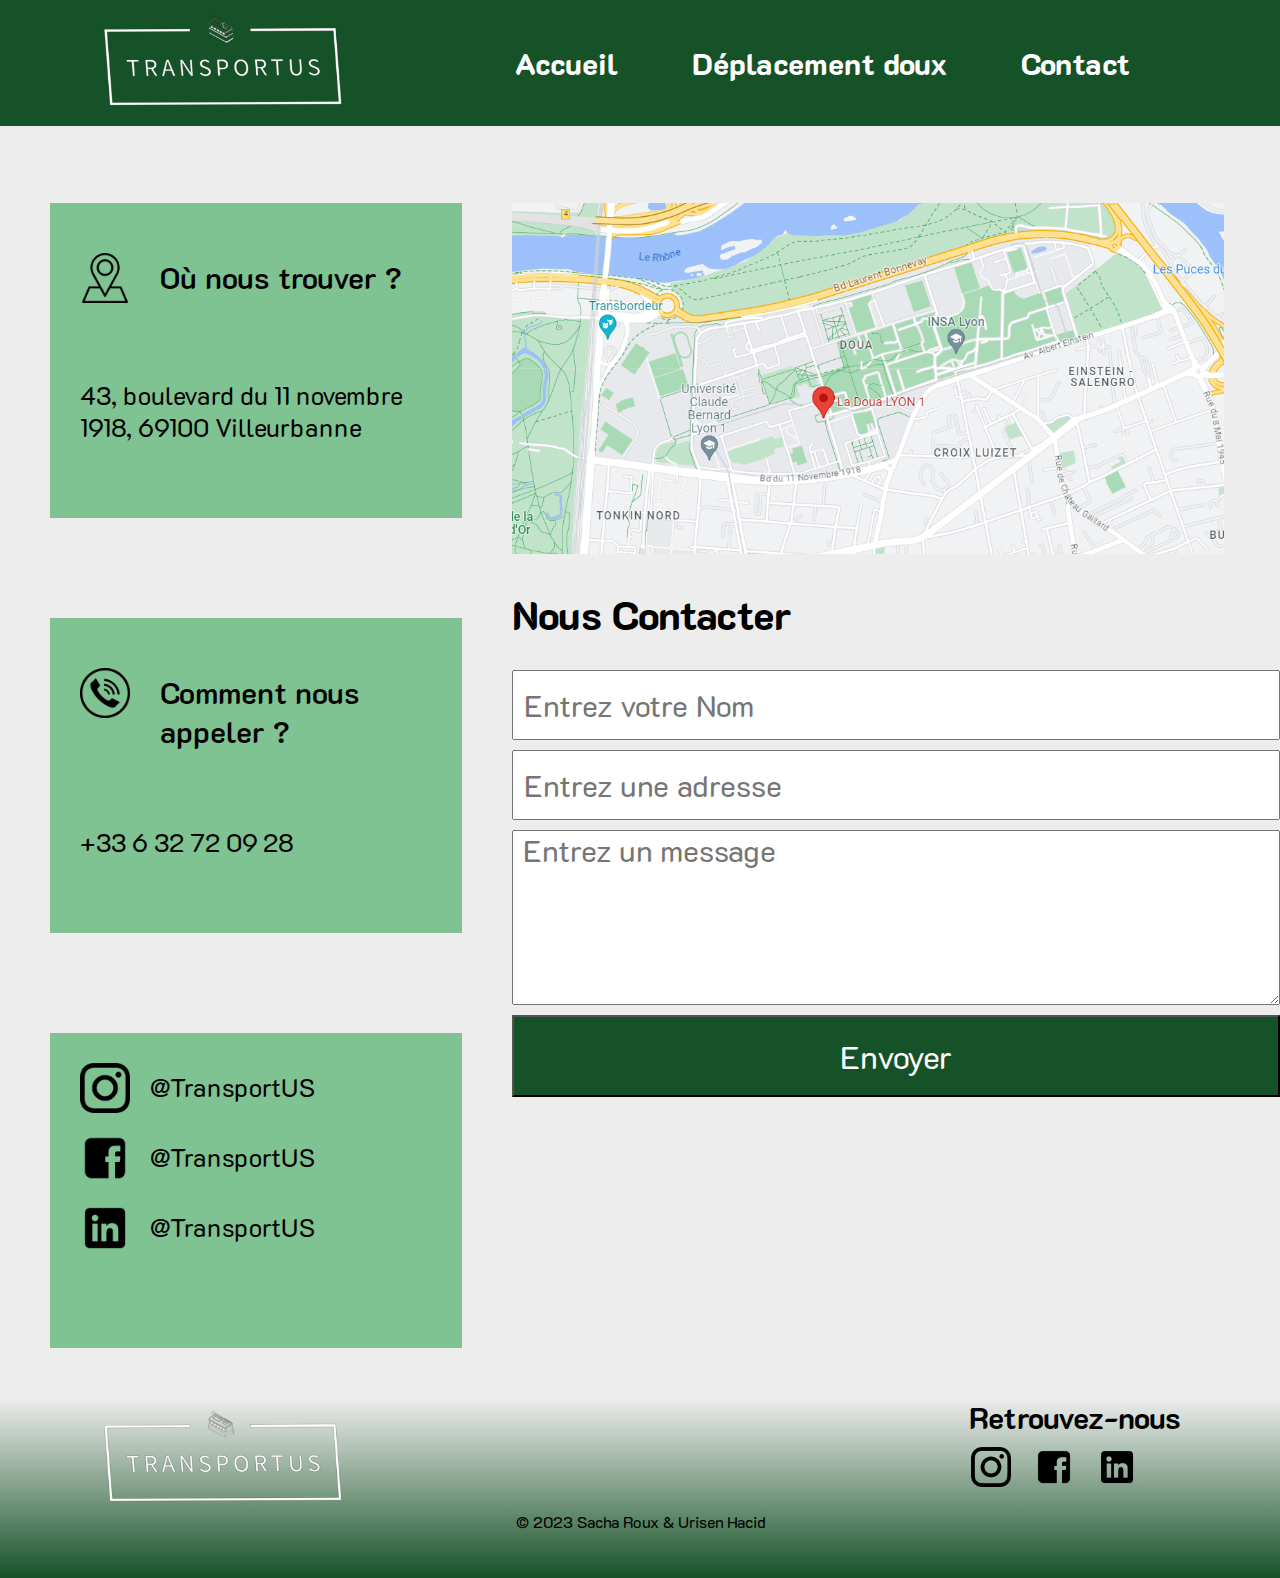
==== contact.html @ dc39d339 "page 2 responsive" ====
<!DOCTYPE html>
<html lang="fr">
<head>
    <link href="https://fonts.googleapis.com/css2?family=K2D&display=swap" rel="stylesheet">
    <link rel="stylesheet" href="style3.css">
    <meta charset="UTF-8">
    <meta name="viewport" content="width=device-width, initial-scale=1.0">
    <title>Contact</title>
</head>
<body>
 <header>      
    <nav >
        <div class="navbar-computer">
            <a class="logo" href="index.html"><img src="assets/logo.png" alt="Logo"></a>
            <div class="nav-links">
                <a href="index.html">Accueil</a>
                <a href="déplacement_doux.html">Déplacement doux</a>
                <a href="contact.html">Contact</a>
            </div>
        </div> 
        
        <div class="navbar-mobile">
            <a class="logo" href="index.html"><img src="assets/logo.png" alt="Logo"></a>
            <input type="checkbox" id="checknav">
            <label for="checknav" class="menu-deroulant">
                <i class='bx bx-menu' id="open"></i>
                <i class='bx bx-x' id="close"></i>
            </label>
            <div class="nav-links">
                <ul>
                    <li><a href="index.html">Accueil</a></li>
                    <li><a href="déplacement_doux.html">Déplacement doux</a></li>
                    <li><a href="contact.html">Contact</a></li>
                </ul>
            </div>
            
        </div>     
    </nav>
</header>
    <main>
        <div class="gauche">
            <div class=" item item1">
                <img src="assets/logolocation.png" alt="Localisation">
                <p class="texte">Où nous trouver ?</p>
                <a class="petittexte" href="https://www.google.com/maps/place/43+Bd+du+11+Novembre+1918,+69100+Villeurbanne/@45.7788727,4.8679611,17z/data=!3m1!4b1!4m6!3m5!1s0x47f4ea9faa779b65:0x144056f0ded89c51!8m2!3d45.7788727!4d4.8679611!16s%2Fg%2F11cslslk8s?entry=ttu">43, boulevard du 11 novembre 1918, 69100 Villeurbanne</a>
            </div>
            <div class="item item2">
                <img src="assets/logotéléphone.png" alt="Téléphone">
                <p class="texte">Comment nous appeler ?</p>
                <p class="petittexte">+33 6 32 72 09 28</p>
            </div>
            <div class="item item3">
                <div class="reseau">
                    <img src="assets/logoinstagram(2).png" alt="Instagram">
                    <a href="#">@TransportUS</a>
                </div>
                <div class="reseau">
                    <img src="assets/logofacebook.png" alt="Facebook">
                    <a href="#">@TransportUS</a>
                </div>
                <div class="reseau">
                    <img src="assets/loloLinkedIn.png" alt="LinkedIn">
                    <a href="#">@TransportUS</a>
                </div>
            </div>
        </div>
        <div class="droite">
            <div class="map">
                <img src="assets/planDoua.png" alt="Plan de la Doua">
            </div>
            <div class="formulaire">
                <p>Nous Contacter</p>
                <form action="https://perso.liris.cnrs.fr/pierre-antoine.champin/enseignement/intro-web/_static/formproc/debug">
                    <input type="text" placeholder="Entrez votre Nom" name="Nom">
                    <input type="email" placeholder="Entrez une adresse" name="Mail">
                    <textarea name="Message" placeholder="Entrez un message" cols="30" rows="10" class="message"></textarea>
                    <button type="submit">Envoyer</button>
                </form>
            </div>
        </div>
    </main>
    <footer class="footer">
        <a class="logo logo2" href="index.html"><img src="assets/logo.png" alt="Logo"></a>
        <p class="retrouvez">Retrouvez-nous</p>
        <div class="logo3">
            <a  href="#"><img src="assets/logoinstagram(2).png" alt="Instagram"></a>
            <a  href="#"><img src="assets/logofacebook.png" alt="Facebbok"></a>
            <a  href="#"><img src="assets/loloLinkedIn.png" alt="LinkedIn"></a>
        </div>
        <p class="copyright">© 2023 Sacha Roux & Urisen Hacid</p>  
    </footer>
</body>
</html>
---- style3.css ----
* {
    margin: 0px;
    padding: 0;
    box-sizing: border-box;
    font-family: 'K2D', sans-serif;
}
.header {
    background-color: rgb(237, 237, 237);
    height: 17vh;
}

.navbar-computer {

    position: fixed; 
    top: 0;
    left: 0;
    width: 100%;
    height: 14vh;
    padding: 20px 100px;
    background: rgb(22, 82, 39) ;
    display: flex;
    justify-content: space-between;
    align-items: center;
    padding-right: 150px;
    z-index: 3;
    
}
.navbar-mobile {
    display: none;
}


.logo img {
    width: 250px;
    color: white;
    text-decoration: none;
    
}
.nav-links a {
    font-size: 30px;
    color: white;
    text-decoration: none;
    margin-left: 70px;
    font-weight: 800;
    background: linear-gradient(to top, white 0%, white 10%, transparent 10.01%) no-repeat left bottom / 0 100%;
    transition: background-size .5s;
}

.navbar-computer a:hover {
    background-size: 100% 100%;
}
main {
    display: flex;
    flex-direction: row;
    background-color: rgb(237, 237, 237);
    padding-top: 17vh;
}

.gauche {
    width: 40%;
    display: flex;
    flex-direction: column;
}
.item {
    background: rgb(128,195,147);
    margin: 50px;
    height: 35vh;
    padding-left: 30px;
    padding-top: 50px;
    padding-right: 30px;
    display: grid;
    grid-template-columns: 10px 1fr;
}
.item img{
    height: 50px;
    grid-row: 1;
}
.texte {
    font-size: 30px;
    font-weight: 600;
    grid-column: 2;
    grid-row: 1;
    margin-left: 70px;
    margin-top: 5px;
}
.petittexte {
    text-decoration: none;
    color: black;
    grid-row: 2;
    grid-column: 1/3;
    font-size: 25px;
}
.item1 a:hover {
    text-decoration: underline;
}
.item1 a:visited {
    text-decoration: none;
}
.item3 {
    padding-top: 30px;
    display: flex;
    flex-direction: column;
    gap: 20px;
}
.reseau {
    display: flex;
    flex-direction: row;
    grid-template-columns: 10px 1fr;
}
.reseau a {
    text-decoration: none;
    color: black;
    margin-top: 8px;
    margin-left: 20px;
    font-size: 25px;
}
.reseau a:hover {
    text-decoration: underline;
}

.droite {
    width: 60%;
    padding-top: 50px;
    display: flex;
    flex-direction: column;
}
.map img {
    width: 58vw;
    padding-right: 30px;
    padding-bottom: 30px ;
}
.formulaire p {
    padding-bottom: 30px;
    font-size: 40px;
    font-weight: 800;
}
form {
    display: flex;
    flex-direction: column;
    gap: 10px;
}
form input {
    height: 70px;
    font-size: 30px;
    padding-left: 10px;
}
.message {
    height: 175px;
    padding-bottom: 130px;
    font-size: 30px;
    padding-left: 10px;
}
button {
    height: 82px;
    background-color: rgb(22, 82, 39);
    color: #ffffff;
    text-align: center;
    text-decoration: none;
    font-size: 32px;
    cursor: pointer;
}

.footer {
    bottom: 0;
    width: 100%;
    background: linear-gradient(to top, rgb(22, 82, 39), rgb(237,237,237));
    height: 20vh;
}

.retrouvez {
    display: flex;
    justify-content: end;
    margin-bottom: 150px;
    margin-right: 100px;
    font-size: 30px;
    font-weight: 700;
    margin-bottom: 10px;
}

.logo2 {
    position: absolute;
    margin-top: 10px;
    margin-left: 100px;
}

.logo3 img{
    width: 40px;
    text-align: right;
    margin-right: 23px;
    
}

.logo3 {
    display: flex;
    flex-direction: row;
    justify-content: end;
    margin-right: 120px;
}

.copyright {
    text-align: center;
    margin-top: 20px;
}
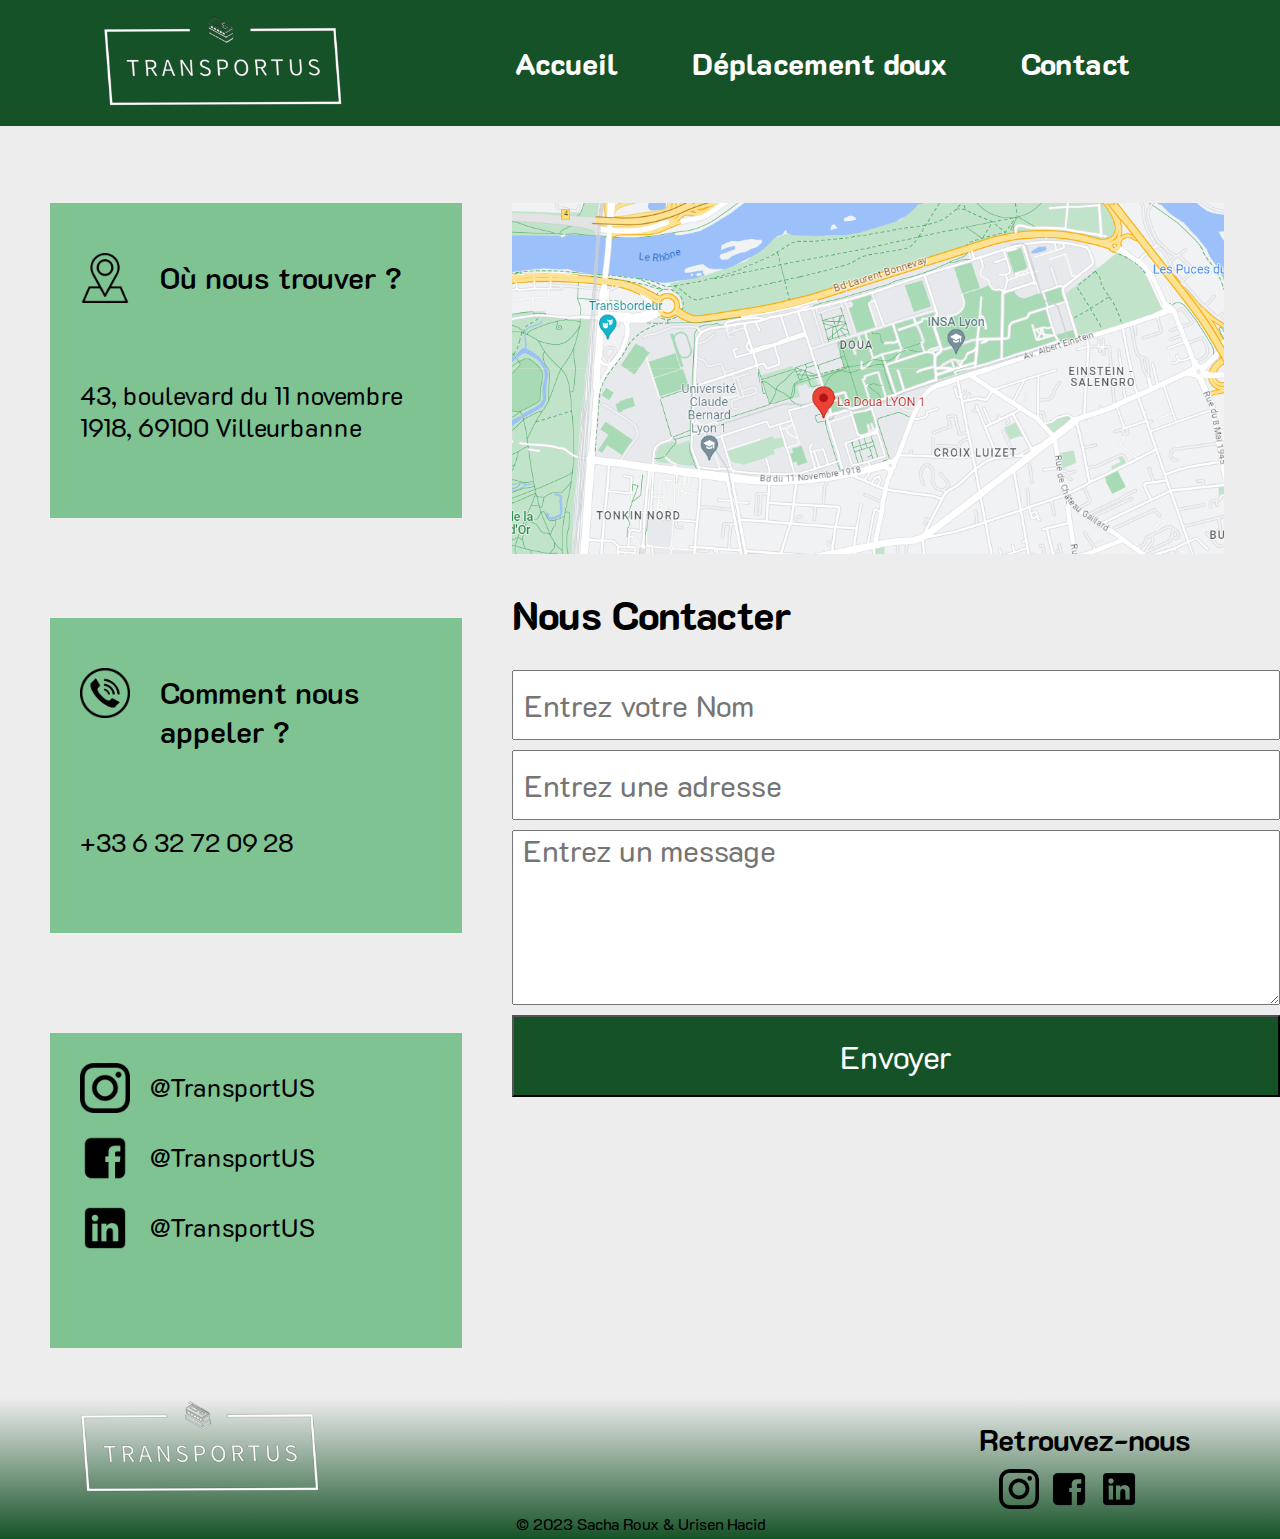
==== commit c53a7cd6: "Début de l'optimisation" ====
--- a/contact.html
+++ b/contact.html
@@ -2,7 +2,8 @@
 <html lang="fr">
 <head>
     <link href="https://fonts.googleapis.com/css2?family=K2D&display=swap" rel="stylesheet">
-    <link rel="stylesheet" href="style3.css">
+    <link rel="stylesheet" href="CSS/index.css">
+    <link href='https://unpkg.com/boxicons@2.1.4/css/boxicons.min.css' rel='stylesheet'>
     <meta charset="UTF-8">
     <meta name="viewport" content="width=device-width, initial-scale=1.0">
     <title>Contact</title>
@@ -38,44 +39,46 @@
     </nav>
 </header>
     <main>
-        <div class="gauche">
-            <div class=" item item1">
-                <img src="assets/logolocation.png" alt="Localisation">
-                <p class="texte">Où nous trouver ?</p>
-                <a class="petittexte" href="https://www.google.com/maps/place/43+Bd+du+11+Novembre+1918,+69100+Villeurbanne/@45.7788727,4.8679611,17z/data=!3m1!4b1!4m6!3m5!1s0x47f4ea9faa779b65:0x144056f0ded89c51!8m2!3d45.7788727!4d4.8679611!16s%2Fg%2F11cslslk8s?entry=ttu">43, boulevard du 11 novembre 1918, 69100 Villeurbanne</a>
-            </div>
-            <div class="item item2">
-                <img src="assets/logotéléphone.png" alt="Téléphone">
-                <p class="texte">Comment nous appeler ?</p>
-                <p class="petittexte">+33 6 32 72 09 28</p>
-            </div>
-            <div class="item item3">
-                <div class="reseau">
-                    <img src="assets/logoinstagram(2).png" alt="Instagram">
-                    <a href="#">@TransportUS</a>
+        <div class="mainC">
+            <div class="gaucheC">
+                <div class=" itemC item1C">
+                    <img src="assets/logolocation.png" alt="Localisation">
+                    <p class="texteC">Où nous trouver ?</p>
+                    <a class="petittexteC" href="https://www.google.com/maps/place/43+Bd+du+11+Novembre+1918,+69100+Villeurbanne/@45.7788727,4.8679611,17z/data=!3m1!4b1!4m6!3m5!1s0x47f4ea9faa779b65:0x144056f0ded89c51!8m2!3d45.7788727!4d4.8679611!16s%2Fg%2F11cslslk8s?entry=ttu">43, boulevard du 11 novembre 1918, 69100 Villeurbanne</a>
                 </div>
-                <div class="reseau">
-                    <img src="assets/logofacebook.png" alt="Facebook">
-                    <a href="#">@TransportUS</a>
+                <div class="itemC item2C">
+                    <img src="assets/logotéléphone.png" alt="Téléphone">
+                    <p class="texteC">Comment nous appeler ?</p>
+                    <p class="petittexteC">+33 6 32 72 09 28</p>
                 </div>
-                <div class="reseau">
-                    <img src="assets/loloLinkedIn.png" alt="LinkedIn">
-                    <a href="#">@TransportUS</a>
+                <div class="itemC item3C">
+                    <div class="reseauC">
+                        <img src="assets/logoinstagram(2).png" alt="Instagram">
+                        <a href="#">@TransportUS</a>
+                    </div>
+                    <div class="reseauC">
+                        <img src="assets/logofacebook.png" alt="Facebook">
+                        <a href="#">@TransportUS</a>
+                    </div>
+                    <div class="reseauC">
+                        <img src="assets/loloLinkedIn.png" alt="LinkedIn">
+                        <a href="#">@TransportUS</a>
+                    </div>
                 </div>
             </div>
-        </div>
-        <div class="droite">
-            <div class="map">
-                <img src="assets/planDoua.png" alt="Plan de la Doua">
-            </div>
-            <div class="formulaire">
-                <p>Nous Contacter</p>
-                <form action="https://perso.liris.cnrs.fr/pierre-antoine.champin/enseignement/intro-web/_static/formproc/debug">
-                    <input type="text" placeholder="Entrez votre Nom" name="Nom">
-                    <input type="email" placeholder="Entrez une adresse" name="Mail">
-                    <textarea name="Message" placeholder="Entrez un message" cols="30" rows="10" class="message"></textarea>
-                    <button type="submit">Envoyer</button>
-                </form>
+            <div class="droiteC">
+                <div class="mapC">
+                    <img src="assets/planDoua.png" alt="Plan de la Doua">
+                </div>
+                <div class="formulaireC">
+                    <p>Nous Contacter</p>
+                    <form action="https://perso.liris.cnrs.fr/pierre-antoine.champin/enseignement/intro-web/_static/formproc/debug">
+                        <input type="text" placeholder="Entrez votre Nom" name="Nom">
+                        <input type="email" placeholder="Entrez une adresse" name="Mail">
+                        <textarea name="Message" placeholder="Entrez un message" cols="30" rows="10" class="messageC"></textarea>
+                        <button type="submit">Envoyer</button>
+                    </form>
+                </div>
             </div>
         </div>
     </main>
--- a/CSS/index.css
+++ b/CSS/index.css
@@ -0,0 +1,1414 @@
+* {
+    margin: 0px;
+    padding: 0;
+    box-sizing: border-box;
+    font-family: 'K2D', sans-serif;
+}
+
+    .header {
+        background-color: rgb(237, 237, 237);
+        height: 17vh;
+    }
+    
+    .navbar-computer {
+    
+        position: fixed; 
+        top: 0;
+        left: 0;
+        width: 100%;
+        height: 14vh;
+        padding: 20px 100px;
+        background: rgb(22, 82, 39) ;
+        display: flex;
+        justify-content: space-between;
+        align-items: center;
+        padding-right: 150px;
+        z-index: 3;
+        
+    }
+    .navbar-mobile {
+        display: none;
+    }
+
+
+    .logo img {
+        width: 250px;
+        color: white;
+        text-decoration: none;
+        
+    }
+    .nav-links a {
+        font-size: 30px;
+        color: white;
+        text-decoration: none;
+        margin-left: 70px;
+        font-weight: 800;
+        background: linear-gradient(to top, white 0%, white 10%, transparent 10.01%) no-repeat left bottom / 0 100%;
+        transition: background-size .5s;
+    }
+    
+    .navbar-computer a:hover {
+        background-size: 100% 100%;
+    }
+    
+    
+    main {
+        background-color: rgb(237, 237, 237);
+    }
+    .containerA {
+        display: flex;
+        flex-direction: column;
+        justify-content: center;
+        align-items: center;
+    }
+    .hautA {
+        display: inline-flex;
+        flex-direction: column;
+        background-color: rgb(128, 195, 147);
+        text-align: center;
+        width: 80%;
+        padding: 30px;
+        justify-content: center;
+        align-items: center;
+    }
+    .imagehautA {
+        display: flex;
+        align-items: center;
+        justify-content: center;
+    }
+    .texte0A {
+        font-weight: 700;
+        font-size: 40px;
+    }
+    
+    .texte01A {
+        font-weight: 600;
+        font-size: 34px;
+    }
+    
+    .texte02A {
+        font-size: 30px;
+        margin-top: 35px;
+    }
+    .image0A {
+        margin-top: 40px;
+        width: 80%;
+    }
+    
+    .itemA {
+        margin-top: 60px;
+        display: flex;
+        padding: 20px;
+        
+    }
+    .itemA img {
+        width: 31vw;
+        height: 250px;
+        z-index: 0;
+        margin-left: 15px;
+    }
+    .textesA {
+        display: flex;
+        margin-top: -220px;
+        margin-left: 20px;
+        padding-bottom: 50px;
+        z-index: 1;
+    }
+    .texteA {
+        box-shadow: 0px 1px 5px 0px #0000008c;
+        background: white;
+        width: 26vw;
+        margin-top: 200px;
+    }
+    .texte1A  {
+        margin-left: 5px;
+        margin-top: 150px;
+        margin-left: 52px;
+    }
+    .texte2A  {
+        margin-left: 91px;
+        margin-top: 150px;
+    }
+    .texte3A  {
+        margin-left: 91px;
+        margin-top: 150px;
+    }
+    .texteA li {
+        margin-top: 15px;
+        margin-left: 68px;
+        margin-bottom: 5px;
+        
+    }
+    .textevertA  {
+        width: 24vw;
+        padding-top: 10px;
+        padding-left: 50px;
+        color: rgb(22, 82, 39);
+        text-align: center;
+        font-size: 25px;
+        font-weight: 600;
+        margin-bottom: 25px;
+    }
+    .textenoirA  {
+        padding-left: 50px;
+        padding-right: 5px;
+    }
+    
+    .ul2A  {
+        padding-top: 20px;
+    }
+    .footer {
+        bottom: 0;
+        width: 100%;
+        background: linear-gradient(to top, rgb(22, 82, 39), rgb(237,237,237));
+        
+    }
+    
+    .retrouvez {
+        display: flex;
+        justify-content: end;
+        margin-top: -80px;
+        margin-right: 7vw;
+        font-size: 30px;
+        font-weight: 700;
+        margin-bottom: 10px;
+    }
+    
+    .logo2 {
+        margin-left: 6vw;
+    }
+    
+    .logo3 img{
+        width: 40px;
+        text-align: right;
+        
+        
+    }
+    
+    .logo3 {
+        display: flex;
+        flex-direction: row;
+        gap: 10px;
+        justify-content: end;
+        margin-right: 11vw;
+    }
+    
+    .copyright {
+        text-align: center;
+        padding-bottom: 5px;
+    }
+    .temp {
+        display: none;
+    }
+    .haut {
+        margin-top: 12vh;
+        background: url(velovsae.jpg) no-repeat;
+        width: 100%;
+        display: flex;
+        flex-direction: row;
+    }
+    .texte1 {
+        margin-top: 20px;
+        width: 50%;
+        color: white;
+        text-align: center;
+        text-shadow:  4px 2px 2px black;
+                
+    }
+    .titre {
+        font-size: 50px;
+    }
+    .petit {
+        margin-top: 20px;
+        font-size: 45px;
+    }
+    .petit p {
+        margin-bottom: 35px;
+    }
+    .icone {
+        width: 50%;
+        display: grid;
+        grid-template-columns: 1fr 1fr;
+        grid-template-rows: 50vh 50vh;
+        align-items: center;
+        justify-content: center;
+        text-align: center;
+        margin-top: 20px;
+    }
+    .icone img {
+        width: 18vw;
+        background-color: white;
+        border: 5px solid rgb(22, 82, 39);
+        border-radius: 5px;
+        transition: 0.4s;
+    }
+    .icone img:hover {
+        width: 20vw;
+        transition: 0.4s;
+    }
+    .partie1 {
+        display: flex;
+        flex-direction: row;
+        margin-top: 100px;
+        justify-content: center;
+    }
+    .gauche{
+        display: grid;
+        grid-template-columns: 1fr 1fr;
+        grid-template-rows: 1fr 1fr;
+        justify-content: center;
+    }
+    .gauche p {
+        width: 17vw;
+    }
+    .gauche img {
+        width: 17vw;
+        height: 17vw;
+    }
+    .text {
+        background: rgb(128, 195, 147);
+        width: 17vw;
+        height: 17vw;
+    }
+    .gauche h3 {
+        text-align: center;
+        font-size: 30px;
+        padding-bottom: 40px;
+        padding-top: 20px;
+    }
+    .gauche li {
+        margin-left: 50px;
+        padding-bottom: 30px;
+    }
+    .droite {
+        width: 34vw;
+        background-color: rgb(204,203,203);
+        padding-top: 30px;
+    }
+    .droite a {
+        display: block;
+        text-align: center;
+        color: black;
+        font-size: 35px;
+    }
+    .droite p {
+        text-align: left;
+        margin-top: 30px;
+        margin-left: 40px;
+        margin-right: 20px;
+        font-size: 26px;
+    }
+    .partie2 {
+        margin-top: 100px;
+        background: url(itemvelov.png) no-repeat ;
+        background-size: 100vh;
+        background-position: 100px;
+        display: flex;
+        flex-direction: column;
+        align-items: end;
+        gap: 250px;
+    }
+    
+    .itemvert {
+        background-color: rgb(22, 82, 39);
+        color: white;
+        height: 20vh;
+        padding: 20px;
+        margin-left: 130px;
+        margin-top: 300px;
+        margin-right: 90px;
+    }
+    .itemvert p {
+        text-align: center;
+        font-size: 40px;
+    }
+    .itemvert a {
+        display: block;
+        text-align: center;
+        color: white;
+        font-size: 45px;
+    }
+    .texte2 {
+        background-color: rgb(204,203,203);
+        height: 68vh;
+        width: 34vw;
+        display: flex;
+        flex-direction: column;
+        font-size: 26px;
+        margin-right: 400px;
+        padding-top: 30px;
+    }
+    .titre2 a{
+        display: block;
+        text-align: center;
+        font-size: 35px;
+        color: black;
+    }
+    .petit2 {
+        font-size: 26px;
+        margin-top: 30px;
+        margin-left: 40px;
+        margin-right: 20px;
+        line-height: 40px;
+    }
+    .partie3 {
+        display: flex;
+        flex-direction: row;
+        margin-top: 100px;
+        padding-left: 50px;
+        padding-right: 50px;
+        justify-content: center;
+        gap: 100px;
+    }
+    .texte3 {
+        background-color: rgb(204,203,203);
+        height: 68vh;
+        width: 34vw;
+        display: flex;
+        flex-direction: column;
+        font-size: 26px;
+        margin-top: 85px;
+        padding-top: 30px;
+    }
+    .petit3 {
+        font-size: 26px;
+        margin-top: 30px;
+        margin-left: 40px;
+        margin-right: 20px;
+        line-height: 40px;
+    }
+    .titre3 a {
+        display: block;
+        text-align: center;
+        font-size: 35px;
+        color: black;
+       
+    
+    }
+    .item img {
+        width: 40vw;
+    }
+    .partie4 {
+        margin-top: 50px;
+        background: url(itembus.png) no-repeat;
+        background-size: 120vh;
+        background-position-x: 400px;
+        background-position-y: 0;
+        display: flex;
+        flex-direction: column;
+        align-items: center;
+        
+    }
+    .texte4 {
+        height: 68vh;
+        width: 34vw;
+        background-color: rgb(204,203,203);
+        margin-top: 520px;
+        margin-right: 200px;
+        padding-top: 25px;
+    }
+    .titre4 a {
+        display: block;
+        text-align: center;
+        font-size: 35px;
+        color: black;
+    }
+    .petit4 {
+        font-size: 26px;
+        margin-top: 30px;
+        margin-left: 40px;
+        margin-right: 20px;
+        line-height: 40px;
+    }
+    .partie5 {
+        margin-top: 50px;
+        height: 140vh;
+        background: url(assets/forme.png) no-repeat;
+        background-size: 180vh;
+        background-position: center;
+        display: flex;
+        justify-content: center;
+        align-items: center;
+    }
+    table {
+        text-align: center;
+        border-collapse: collapse;
+        height: 90vh;
+        width: 70vw;
+    }
+    .tarifs {
+        background-color: rgb(22, 82, 39);
+        font-size: 50px;
+        padding: 10px;
+        color: white;
+        text-decoration: underline;
+    }
+    .grostitres th {
+        font-size: 35px;
+    }
+    .petittitre {
+        font-size: 30px;
+    }
+    td ,th {
+        background-color: white;
+        padding: 25px;
+        border: solid black;
+    }
+    .mainC {
+        display: flex;
+        flex-direction: row;
+        background-color: rgb(237, 237, 237);
+        padding-top: 17vh;
+    }
+    
+    .gaucheC {
+        width: 40%;
+        display: flex;
+        flex-direction: column;
+    }
+    .itemC {
+        background: rgb(128,195,147);
+        margin: 50px;
+        height: 35vh;
+        padding-left: 30px;
+        padding-top: 50px;
+        padding-right: 30px;
+        display: grid;
+        grid-template-columns: 10px 1fr;
+    }
+    .itemC img{
+        height: 50px;
+        grid-row: 1;
+    }
+    .texteC {
+        font-size: 30px;
+        font-weight: 600;
+        grid-column: 2;
+        grid-row: 1;
+        margin-left: 70px;
+        margin-top: 5px;
+    }
+    .petittexteC {
+        text-decoration: none;
+        color: black;
+        grid-row: 2;
+        grid-column: 1/3;
+        font-size: 25px;
+    }
+    .item1C a:hover {
+        text-decoration: underline;
+    }
+    .item1C a:visited {
+        text-decoration: none;
+    }
+    .item3C {
+        padding-top: 30px;
+        display: flex;
+        flex-direction: column;
+        gap: 20px;
+    }
+    .reseauC  {
+        display: flex;
+        flex-direction: row;
+        grid-template-columns: 10px 1fr;
+    }
+    .reseauC  a {
+        text-decoration: none;
+        color: black;
+        margin-top: 8px;
+        margin-left: 20px;
+        font-size: 25px;
+    }
+    .reseauC  a:hover {
+        text-decoration: underline;
+    }
+    
+    .droiteC  {
+        width: 60%;
+        padding-top: 50px;
+        display: flex;
+        flex-direction: column;
+    }
+    .mapC  img {
+        width: 58vw;
+        padding-right: 30px;
+        padding-bottom: 30px ;
+    }
+    .formulaireC  p {
+        padding-bottom: 30px;
+        font-size: 40px;
+        font-weight: 800;
+    }
+    form {
+        display: flex;
+        flex-direction: column;
+        gap: 10px;
+    }
+    form input {
+        height: 70px;
+        font-size: 30px;
+        padding-left: 10px;
+    }
+    .messageC  {
+        height: 175px;
+        padding-bottom: 130px;
+        font-size: 30px;
+        padding-left: 10px;
+    }
+    button {
+        height: 82px;
+        background-color: rgb(22, 82, 39);
+        color: #ffffff;
+        text-align: center;
+        text-decoration: none;
+        font-size: 32px;
+        cursor: pointer;
+    }
+    
+    
+    @media (max-width:1400px) and (min-width : 1001px) {
+        
+        .icone {
+            width: 50%;
+            display: grid;
+            grid-template-columns: 1fr 1fr;
+            align-items: center;
+            justify-content: center;
+            text-align: center;
+            margin-top: 20px;
+        }
+       
+     
+        .partie1 {
+            display: flex;
+            flex-direction: column;
+            margin-top: 100px;
+            justify-content: center;
+            align-items: center;
+            gap: 100px;
+        }
+       
+        
+        .gauche img {
+            width: 30vw;
+            height: 30vw;
+        }
+        .text {
+            background: rgb(128, 195, 147);
+            width: 30vw;
+            height: 30vw;
+            display: flex;
+            flex-direction: column;
+            justify-content: center;
+            align-items: center;
+        }
+        .gauche h3 {
+            text-align: center;
+            font-size: 50px;
+            padding-bottom: 40px;
+            padding-top: 20px;
+        }
+        .gauche li {
+            margin-left: 50px;
+            padding-bottom: 30px;
+            font-size: 30px;
+        }
+        .droite {
+            width: 50vw;
+            background-color: rgb(204,203,203);
+            padding-top: 30px;
+        }
+        
+        
+        .partie2 {
+            margin-top: 100px;
+            display: flex;
+            flex-direction: column;
+            align-items: center;
+            justify-content: center;
+            gap: 50px;
+        }
+        .temp img {
+            width: 100%;
+            height: 90vh;
+        }
+        .itemvert {
+            background-color: rgb(22, 82, 39);
+            color: white;
+            height: auto;
+            padding: 20px; 
+        }
+        
+       
+        .texte2 {
+            background-color: rgb(204,203,203);
+            width: 50vw;
+            display: flex;
+            flex-direction: column;
+            font-size: 26px;
+            margin-top: 50px;
+            padding-top: 30px;
+        }
+    
+        .partie3 {
+            display: flex;
+            flex-direction: column;
+            margin-top: 100px;
+            justify-content: center;
+            align-items: center;
+            gap: 100px;
+        }
+        .texte3 {
+            background-color: rgb(204,203,203);
+            width: 50vw;
+            padding-bottom: 5px;
+            display: flex;
+            flex-direction: column;
+            font-size: 26px;
+        }
+       
+        .item img {
+            width: 50vw;
+        }
+        .partie4 {
+            margin-top: 100px;
+            display: flex;
+            flex-direction: column;
+            justify-content: center;
+            align-items: center;
+            
+        }
+        .partie4 .temp img{
+            width: 100%;
+            text-align: center;
+        }
+        .texte4 {
+            width: 50vw;
+            background-color: rgb(204,203,203);
+            margin-top: 50px;
+            padding-top: 25px;
+        }
+        
+       
+        .partie5 {
+            margin-top: 00px;
+            height: 100vh;
+            background: url(forme.png) no-repeat;
+            background-size: 100vh;
+            background-position: center;
+            display: flex;
+            justify-content: center;
+            align-items: center;
+            padding: 0px;
+        }
+        table {
+            text-align: center;
+            border-collapse: collapse;
+            padding: 20px;
+        }
+        .tarifs {
+            background-color: rgb(22, 82, 39);
+            font-size: 30px;
+            padding: 10px;
+            color: white;
+            text-decoration: underline;
+        }
+        .grostitres th {
+            font-size: 20px;
+        }
+        .petittitre {
+            font-size: 20px;
+        }
+        .proposition {
+            font-size: 15px;
+        }
+        
+    }
+@media (min-width:581px) and (max-width:1000px) {
+    .header {
+        background-color: rgb(237, 237, 237);
+        height: 17vh;
+    }
+    
+    .navbar-computer {
+        display: none;
+        
+    }
+    .navbar-mobile {
+        position: fixed; 
+        top: 0;
+        left: 0;
+        width: 100%;
+        height: 14vh;
+        background: rgb(22, 82, 39) ;
+        display: flex;
+        gap: 100px;
+        justify-content: space-between;
+        align-items: center;
+        padding-right: 150px;
+        z-index: 3;
+    }
+    .navbar-mobile input {
+        display: none;
+    }
+    .menu-deroulant i {
+        font-size: 68px;
+        color: white;
+    }
+    .menu-deroulant #close {
+        display: none;
+    }
+    #checknav:checked~.menu-deroulant #close {
+        display: block;
+    }
+    #checknav:checked~.menu-deroulant #open {
+        display: none;
+    }
+
+    .logo img {
+        width: 50vw;
+        height: 12vh;
+        color: white;
+        text-decoration: none;
+        padding-left: 70px;
+        
+    }
+    
+    .nav-links{
+        position: fixed;
+        width: 80%;
+        margin-left: 10%;
+        top: 20vh;
+        text-align: center;
+        padding-right: 70px;
+        padding-left: 70px;
+        background-color: rgb(22, 82, 39);
+        display: none;
+    }
+    .nav-links ul {
+        display: flex;
+        flex-direction: column;
+        justify-content: center;
+        align-items: center;
+        gap: 60px;
+    }
+    .nav-links li {
+        list-style: none;
+    }
+    .nav-links a {
+        position: relative;
+        color: white;
+        text-decoration: none;
+        font-size: 60px;
+        display: table;
+    }
+    
+    #checknav:checked~.nav-links{
+        display: block;
+       
+    }
+    
+    main {
+        background-color: rgb(237, 237, 237);
+    }
+    .containerA {
+        display: flex;
+        flex-direction: column;
+        justify-content: center;
+        align-items: center;
+    }
+    .hautA {
+        display: inline-flex;
+        flex-direction: column;
+        background-color: rgb(128, 195, 147);
+        text-align: center;
+        width: 80%;
+        padding: 30px;
+        justify-content: center;
+        align-items: center;
+    }
+    .imagehautA {
+        display: flex;
+        align-items: center;
+        justify-content: center;
+    }
+    .texte0A {
+        font-weight: 700;
+        font-size: 40px;
+    }
+    
+    .texte1A {
+        font-weight: 600;
+        font-size: 34px;
+    }
+    
+    .texte2A  {
+        font-size: 30px;
+        margin-top: 35px;
+    }
+    .image0A {
+        margin-top: 40px;
+        width: 80%;
+    }
+    
+    .itemA {
+        margin-top: 60px;
+        display: flex;
+        flex-direction: column;
+        justify-content: center;
+        align-items: center;
+        padding: 20px;
+        gap: 400px;
+    }
+    .itemA img {
+        width: 80vw;
+        height: 200px;
+        z-index: 0;
+        margin-left: 15px;
+        
+    }
+    .textesA {
+        display: flex;
+        flex-direction: column;
+        justify-content: center ;
+        align-items: center;
+        margin-top: -1460px;
+        padding-bottom: 50px;
+        z-index: 1;
+        gap: 50px;
+    }
+    .texteA {
+        box-shadow: 0px 1px 5px 0px #0000008c;
+        background: white;
+        width: 70vw;
+        height: 350px;
+        margin-top: 200px;
+        margin-left: 10px;
+    }
+    
+    .texteA li {
+        margin-top: 15px;
+        margin-left: 68px;
+        margin-bottom: 5px;
+        
+    }
+    .textevertA  {
+        display: block;
+        text-align: center;
+        width: 60vw;
+        padding-top: 10px;
+        padding-left: 50px;
+        color: rgb(22, 82, 39);
+        
+        font-size: 25px;
+        font-weight: 600;
+        margin-bottom: 25px;
+    }
+    .textenoirA  {
+        padding-left: 50px;
+        padding-right: 5px;
+    }
+    
+    .ul2A  {
+        padding-top: 20px;
+    }
+    .footer {
+        bottom: 0;
+        height: 100%;
+        width: 100%;
+        background: linear-gradient(to top, rgb(22, 82, 39), rgb(237,237,237));
+
+    }
+    
+    .retrouvez {
+        display: flex;
+        justify-content: end;
+        margin-top: -80px;
+        margin-right: 5vw;
+        font-size: 30px;
+        font-weight: 700;
+        margin-bottom: 10px;
+    }
+    
+    .logo2 {
+        margin-left: 1%;
+    }
+    
+    .logo3 img{
+        width: 40px;
+        text-align: right;
+        
+    }
+    
+    .logo3 {
+        display: flex;
+        flex-direction: row;
+        justify-content: end;
+        margin-right: 5vw;
+        gap: 10px;
+    }
+    
+    .copyright {
+        text-align: center;
+        margin-top: 30px;
+    }
+    
+}
+@media (max-width:580px) {
+    .header {
+        background-color: rgb(237, 237, 237);
+        height: 17vh;
+    }
+    
+    .navbar-computer {
+        display: none;
+        
+    }
+    .navbar-mobile {
+        position: fixed; 
+        top: 0;
+        left: 0;
+        width: 100%;
+        height: 14vh;
+        background: rgb(22, 82, 39) ;
+        display: flex;
+        gap: 100px;
+        justify-content: space-between;
+        align-items: center;
+        padding-right: 150px;
+        z-index: 3;
+    }
+    .navbar-mobile input {
+        display: none;
+    }
+    .menu-deroulant i {
+        font-size: 68px;
+        color: white;
+    }
+    .menu-deroulant #close {
+        display: none;
+    }
+    #checknav:checked~.menu-deroulant #close {
+        display: block;
+    }
+    #checknav:checked~.menu-deroulant #open {
+        display: none;
+    }
+
+    .logo img {
+        width: 50vw;
+        color: white;
+        text-decoration: none;
+        padding-left: 70px;
+        
+    }
+    
+    .nav-links{
+        position: fixed;
+        width: 80%;
+        margin-left: 10%;
+        top: 20vh;
+        text-align: center;
+        background-color: rgb(22, 82, 39);
+        padding: 20px;
+        display: none;
+        backdrop-filter: blur(50px);
+    }
+    .nav-links ul {
+        display: flex;
+        flex-direction: column;
+        justify-content: center;
+        align-items: center;
+        gap: 60px;
+    }
+    .nav-links li {
+        list-style: none;
+    }
+    .nav-links a {
+        position: relative;
+        color: white;
+        text-decoration: none;
+        font-size: 40px;
+        display: table;
+    }
+    
+    #checknav:checked~.nav-links{
+        display: block;
+    }
+    main {
+        background-color: rgb(237, 237, 237);
+    }
+    
+    .containerA {
+        display: flex;
+        flex-direction: column;
+        justify-content: center;
+        align-items: center;
+    }
+    .hautA {
+        display: inline-flex;
+        flex-direction: column;
+        background-color: rgb(128, 195, 147);
+        text-align: center;
+        width: 80%;
+        padding: 30px;
+        justify-content: center;
+        align-items: center;
+    }
+    .imagehautA {
+        display: flex;
+        align-items: center;
+        justify-content: center;
+    }
+    .texte0A {
+        font-weight: 700;
+        font-size: 40px;
+    }
+    
+    .texte01A {
+        font-weight: 600;
+        font-size: 34px;
+    }
+    
+    .texte02A {
+        font-size: 30px;
+        margin-top: 35px;
+    }
+    .image0A {
+        margin-top: 40px;
+        width: 80%;
+    }
+    
+    .itemA {
+        margin-top: 60px;
+        display: flex;
+        flex-direction: column;
+        justify-content: center;
+        align-items: center;
+        padding: 20px;
+        gap: 400px;
+    }
+    .itemA img {
+        width: 80vw;
+        height: 200px;
+        z-index: 0;
+        margin-left: 15px;
+        
+    }
+    .textesA {
+        display: flex;
+        flex-direction: column;
+        justify-content: center ;
+        align-items: center;
+        margin-top: -1460px;
+        padding-bottom: 50px;
+        z-index: 1;
+        gap: 100px;
+    }
+    .texteA {
+        box-shadow: 0px 1px 5px 0px #0000008c;
+        background: white;
+        width: 70vw;
+        height: 300px;
+        margin-top: 200px;
+        margin-left: 10px;
+    }
+    
+    .texteA li {
+        margin-top: 15px;
+        margin-left: 68px;
+        margin-bottom: 5px;
+        font-size: 11px;
+        
+    }
+    .textevertA  {
+        display: block;
+        text-align: center;
+        width: 60vw;
+        padding-top: 10px;
+        padding-left: 50px;
+        color: rgb(22, 82, 39);
+        
+        font-size: 20px;
+        font-weight: 600;
+        margin-bottom: 25px;
+    }
+    .textenoirA  {
+        padding-left: 50px;
+        padding-right: 5px;
+        font-size: 12px;
+    }
+    
+    .ul2A  {
+        padding-top: 20px;
+    }
+    .footer {
+        bottom: 0;
+        width: 100%;
+        background: linear-gradient(to top, rgb(22, 82, 39), rgb(237,237,237));
+    }
+    
+    .retrouvez {
+        display: flex;
+        justify-content: end;
+        margin-top: -60px;
+        margin-right: 4vw;
+        font-size: 20px;
+        font-weight: 700;
+        margin-bottom: 10px;
+    }
+    
+    .logo2 {
+        margin-left: -50px;
+    }
+    .logo2 img{
+        width: 60vw;
+    }
+    .logo3 img{
+        width: 25px;
+        text-align: right;
+        
+    }
+    
+    .logo3 {
+        display: flex;
+        flex-direction: row;
+        justify-content: end;
+        margin-right: 4vw;
+
+    }
+    
+    .copyright {
+        margin-top: 40px;
+        text-align: center;
+    }
+    
+}
+@media (min-height:350px) and (max-height:440px) {
+    .header {
+        background-color: rgb(237, 237, 237);
+        height: 17vh;
+    }
+    
+    .navbar-computer {
+        display: none;
+        
+    }
+    .navbar-mobile {
+        position: fixed; 
+        top: 0;
+        left: 0;
+        width: 100%;
+        height: 14vh;
+        background: rgb(22, 82, 39) ;
+        display: flex;
+        gap: 100px;
+        justify-content: space-between;
+        align-items: center;
+        padding-right: 150px;
+        z-index: 3;
+    }
+    .navbar-mobile input {
+        display: none;
+    }
+    .menu-deroulant i {
+        font-size: 68px;
+        color: white;
+    }
+    .menu-deroulant #close {
+        display: none;
+    }
+    #checknav:checked~.menu-deroulant #close {
+        display: block;
+    }
+    #checknav:checked~.menu-deroulant #open {
+        display: none;
+    }
+
+    .logo img {
+        width: 50vw;
+        height: 12vh;
+        color: white;
+        text-decoration: none;
+        padding-left: 70px;
+        
+    }
+    
+    .nav-links{
+        position: fixed;
+        width: 80%;
+        margin-left: 10%;
+        top: 20vh;
+        text-align: center;
+        padding-right: 70px;
+        padding-left: 70px;
+        background-color: rgb(22, 82, 39);
+        display: none;
+    }
+    .nav-links ul {
+        display: flex;
+        flex-direction: column;
+        justify-content: center;
+        align-items: center;
+        gap: 60px;
+    }
+    .nav-links li {
+        list-style: none;
+    }
+    .nav-links a {
+        position: relative;
+        color: white;
+        text-decoration: none;
+        font-size: 40px;
+        display: table;
+    }
+    
+    #checknav:checked~.nav-links{
+        display: block;
+       
+    }
+    main {
+        background-color: rgb(237, 237, 237);
+    }
+    .containerA {
+        display: flex;
+        flex-direction: column;
+        justify-content: center;
+        align-items: center;
+    }
+    .hautA {
+        display: inline-flex;
+        flex-direction: column;
+        background-color: rgb(128, 195, 147);
+        text-align: center;
+        width: 80%;
+        padding: 30px;
+        justify-content: center;
+        align-items: center;
+    }
+    .imagehautA {
+        display: flex;
+        align-items: center;
+        justify-content: center;
+    }
+    .texte0A{
+        font-weight: 700;
+        font-size: 40px;
+    }
+    
+    .texte01A {
+        font-weight: 600;
+        font-size: 34px;
+    }
+    
+    .texte02A {
+        font-size: 30px;
+        margin-top: 35px;
+    }
+    .image0A {
+        margin-top: 40px;
+        width: 80%;
+    }
+    
+    .itemA {
+        margin-top: 60px;
+        display: flex;
+        flex-direction: column;
+        justify-content: center;
+        align-items: center;
+        padding: 20px;
+        gap: 400px;
+    }
+    .itemA img {
+        width: 80vw;
+        height: 200px;
+        z-index: 0;
+        margin-left: 15px;
+        
+    }
+    .textesA {
+        display: flex;
+        flex-direction: column;
+        justify-content: center ;
+        align-items: center;
+        margin-top: -1460px;
+        padding-bottom: 50px;
+        z-index: 1;
+        gap: 50px;
+    }
+    .texteA {
+        box-shadow: 0px 1px 5px 0px #0000008c;
+        background: white;
+        width: 70vw;
+        height: 350px;
+        margin-top: 200px;
+        margin-left: 10px;
+    }
+    
+    .texteA li {
+        margin-top: 15px;
+        margin-left: 68px;
+        margin-bottom: 5px;
+        
+    }
+    .textevertA  {
+        display: block;
+        text-align: center;
+        width: 60vw;
+        padding-top: 10px;
+        padding-left: 50px;
+        color: rgb(22, 82, 39);
+        
+        font-size: 25px;
+        font-weight: 600;
+        margin-bottom: 25px;
+    }
+    .textenoirA  {
+        padding-left: 50px;
+        padding-right: 5px;
+    }
+    
+    .ul2A  {
+        padding-top: 20px;
+    }
+    .footer {
+        bottom: 0;
+        height: 100%;
+        width: 100%;
+        background: linear-gradient(to top, rgb(22, 82, 39), rgb(237,237,237));
+
+    }
+    
+    .retrouvez {
+        display: flex;
+        justify-content: end;
+        margin-top: -80px;
+        margin-right: 5vw;
+        font-size: 30px;
+        font-weight: 700;
+        margin-bottom: 10px;
+    }
+    
+    .logo2 {
+        margin-left: 1%;
+    }
+    
+    .logo3 img{
+        width: 40px;
+        text-align: right;
+        
+    }
+    
+    .logo3 {
+        display: flex;
+        flex-direction: row;
+        justify-content: end;
+        margin-right: 5vw;
+        gap: 10px;
+    }
+    
+    .copyright {
+        text-align: center;
+        margin-top: 30px;
+    }
+}
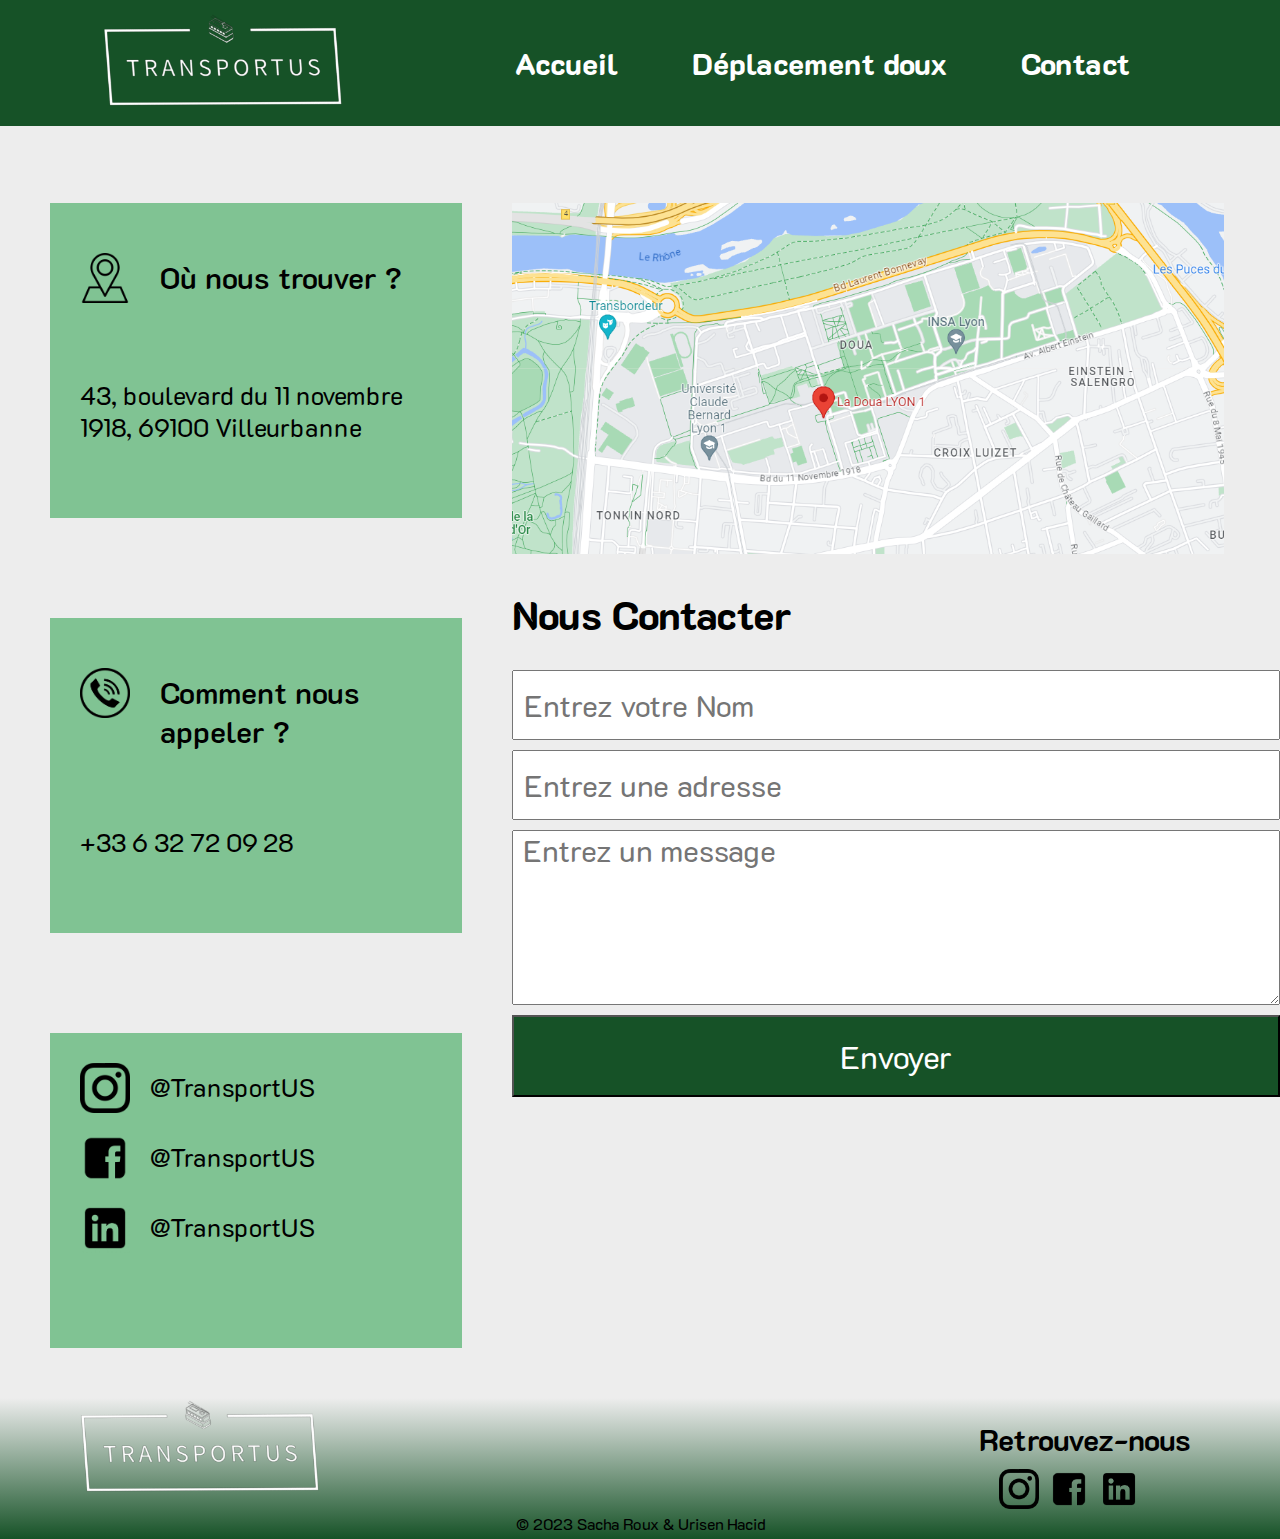
==== commit 185f8728: "Mise en place du format paysage + convertion png en webp" ====
--- a/contact.html
+++ b/contact.html
@@ -4,15 +4,16 @@
     <link href="https://fonts.googleapis.com/css2?family=K2D&display=swap" rel="stylesheet">
     <link rel="stylesheet" href="CSS/index.css">
     <link href='https://unpkg.com/boxicons@2.1.4/css/boxicons.min.css' rel='stylesheet'>
+    <link rel="shortcut icon" href="assets/logo.webp" type="image/x-icon">
     <meta charset="UTF-8">
     <meta name="viewport" content="width=device-width, initial-scale=1.0">
-    <title>Contact</title>
+    <title>TransportUS</title>
 </head>
 <body>
  <header>      
     <nav >
         <div class="navbar-computer">
-            <a class="logo" href="index.html"><img src="assets/logo.png" alt="Logo"></a>
+            <a class="logo" href="index.html"><img src="assets/logo.webp" alt="Logo"></a>
             <div class="nav-links">
                 <a href="index.html">Accueil</a>
                 <a href="déplacement_doux.html">Déplacement doux</a>
@@ -21,7 +22,7 @@
         </div> 
         
         <div class="navbar-mobile">
-            <a class="logo" href="index.html"><img src="assets/logo.png" alt="Logo"></a>
+            <a class="logo" href="index.html"><img src="assets/logo.webp" alt="Logo"></a>
             <input type="checkbox" id="checknav">
             <label for="checknav" class="menu-deroulant">
                 <i class='bx bx-menu' id="open"></i>
@@ -42,33 +43,33 @@
         <div class="mainC">
             <div class="gaucheC">
                 <div class=" itemC item1C">
-                    <img src="assets/logolocation.png" alt="Localisation">
+                    <img src="assets/logolocation.webp" alt="Localisation">
                     <p class="texteC">Où nous trouver ?</p>
                     <a class="petittexteC" href="https://www.google.com/maps/place/43+Bd+du+11+Novembre+1918,+69100+Villeurbanne/@45.7788727,4.8679611,17z/data=!3m1!4b1!4m6!3m5!1s0x47f4ea9faa779b65:0x144056f0ded89c51!8m2!3d45.7788727!4d4.8679611!16s%2Fg%2F11cslslk8s?entry=ttu">43, boulevard du 11 novembre 1918, 69100 Villeurbanne</a>
                 </div>
                 <div class="itemC item2C">
-                    <img src="assets/logotéléphone.png" alt="Téléphone">
+                    <img src="assets/logotéléphone.webp" alt="Téléphone">
                     <p class="texteC">Comment nous appeler ?</p>
                     <p class="petittexteC">+33 6 32 72 09 28</p>
                 </div>
                 <div class="itemC item3C">
                     <div class="reseauC">
-                        <img src="assets/logoinstagram(2).png" alt="Instagram">
+                        <img src="assets/logoinstagram(2).webp" alt="Instagram">
                         <a href="#">@TransportUS</a>
                     </div>
                     <div class="reseauC">
-                        <img src="assets/logofacebook.png" alt="Facebook">
+                        <img src="assets/logofacebook.webp" alt="Facebook">
                         <a href="#">@TransportUS</a>
                     </div>
                     <div class="reseauC">
-                        <img src="assets/loloLinkedIn.png" alt="LinkedIn">
+                        <img src="assets/loloLinkedIn.webp" alt="LinkedIn">
                         <a href="#">@TransportUS</a>
                     </div>
                 </div>
             </div>
             <div class="droiteC">
                 <div class="mapC">
-                    <img src="assets/planDoua.png" alt="Plan de la Doua">
+                    <img src="assets/planDoua.webp" alt="Plan de la Doua">
                 </div>
                 <div class="formulaireC">
                     <p>Nous Contacter</p>
@@ -83,12 +84,12 @@
         </div>
     </main>
     <footer class="footer">
-        <a class="logo logo2" href="index.html"><img src="assets/logo.png" alt="Logo"></a>
+        <a class="logo logo2" href="index.html"><img src="assets/logo.webp" alt="Logo"></a>
         <p class="retrouvez">Retrouvez-nous</p>
         <div class="logo3">
-            <a  href="#"><img src="assets/logoinstagram(2).png" alt="Instagram"></a>
-            <a  href="#"><img src="assets/logofacebook.png" alt="Facebbok"></a>
-            <a  href="#"><img src="assets/loloLinkedIn.png" alt="LinkedIn"></a>
+            <a  href="#"><img src="assets/logoinstagram(2).webp" alt="Instagram"></a>
+            <a  href="#"><img src="assets/logofacebook.webp" alt="Facebbok"></a>
+            <a  href="#"><img src="assets/loloLinkedIn.webp" alt="LinkedIn"></a>
         </div>
         <p class="copyright">© 2023 Sacha Roux & Urisen Hacid</p>  
     </footer>
--- a/CSS/index.css
+++ b/CSS/index.css
@@ -5,762 +5,870 @@
     font-family: 'K2D', sans-serif;
 }
 
+.header {
+    background-color: rgb(237, 237, 237);
+    height: 17vh;
+}
+
+.navbar-computer {
+
+    position: fixed;
+    top: 0;
+    left: 0;
+    width: 100%;
+    height: 14vh;
+    padding: 20px 100px;
+    background: rgb(22, 82, 39);
+    display: flex;
+    justify-content: space-between;
+    align-items: center;
+    padding-right: 150px;
+    z-index: 3;
+
+}
+
+.navbar-mobile {
+    display: none;
+}
+
+
+.logo img {
+    width: 250px;
+    color: white;
+    text-decoration: none;
+
+}
+
+.nav-links a {
+    font-size: 30px;
+    color: white;
+    text-decoration: none;
+    margin-left: 70px;
+    font-weight: 800;
+    background: linear-gradient(to top, white 0%, white 10%, transparent 10.01%) no-repeat left bottom / 0 100%;
+    transition: background-size .5s;
+}
+
+.navbar-computer a:hover {
+    background-size: 100% 100%;
+}
+
+
+main {
+    background-color: rgb(237, 237, 237);
+}
+
+.containerA {
+    display: flex;
+    flex-direction: column;
+    justify-content: center;
+    align-items: center;
+}
+
+.hautA {
+    display: inline-flex;
+    flex-direction: column;
+    background-color: rgb(128, 195, 147);
+    text-align: center;
+    width: 80%;
+    padding: 30px;
+    justify-content: center;
+    align-items: center;
+}
+
+.imagehautA {
+    display: flex;
+    align-items: center;
+    justify-content: center;
+}
+
+.texte0A {
+    font-weight: 700;
+    font-size: 40px;
+}
+
+.texte01A {
+    font-weight: 600;
+    font-size: 34px;
+}
+
+.texte02A {
+    font-size: 30px;
+    margin-top: 35px;
+}
+
+.image0A {
+    margin-top: 40px;
+    width: 80%;
+}
+
+.itemA {
+    margin-top: 60px;
+    display: flex;
+    padding: 20px;
+
+}
+
+.itemA img {
+    width: 31vw;
+    height: 250px;
+    z-index: 0;
+    margin-left: 15px;
+}
+
+.textesA {
+    display: flex;
+    margin-top: -220px;
+    margin-left: 20px;
+    padding-bottom: 50px;
+    z-index: 1;
+}
+
+.texteA {
+    box-shadow: 0px 1px 5px 0px #0000008c;
+    background: white;
+    width: 26vw;
+    margin-top: 200px;
+}
+
+.texte1A {
+    margin-left: 5px;
+    margin-top: 150px;
+    margin-left: 52px;
+}
+
+.texte2A {
+    margin-left: 91px;
+    margin-top: 150px;
+}
+
+.texte3A {
+    margin-left: 91px;
+    margin-top: 150px;
+}
+
+.texteA li {
+    margin-top: 15px;
+    margin-left: 68px;
+    margin-bottom: 5px;
+
+}
+
+.textevertA {
+    width: 24vw;
+    padding-top: 10px;
+    padding-left: 50px;
+    color: rgb(22, 82, 39);
+    text-align: center;
+    font-size: 25px;
+    font-weight: 600;
+    margin-bottom: 25px;
+}
+
+.textenoirA {
+    padding-left: 50px;
+    padding-right: 5px;
+}
+
+.ul2A {
+    padding-top: 20px;
+}
+
+.footer {
+    bottom: 0;
+    width: 100%;
+    background: linear-gradient(to top, rgb(22, 82, 39), rgb(237, 237, 237));
+
+}
+
+.retrouvez {
+    display: flex;
+    justify-content: end;
+    margin-top: -80px;
+    margin-right: 7vw;
+    font-size: 30px;
+    font-weight: 700;
+    margin-bottom: 10px;
+}
+
+.logo2 {
+    margin-left: 6vw;
+}
+
+.logo3 img {
+    width: 40px;
+    text-align: right;
+
+
+}
+
+.logo3 {
+    display: flex;
+    flex-direction: row;
+    gap: 10px;
+    justify-content: end;
+    margin-right: 11vw;
+}
+
+.copyright {
+    text-align: center;
+    padding-bottom: 5px;
+}
+
+.temp {
+    display: none;
+}
+
+.haut {
+    margin-top: 12vh;
+    background: url(velovsae.jpg) no-repeat;
+    width: 100%;
+    display: flex;
+    flex-direction: row;
+}
+
+.texte1 {
+    margin-top: 20px;
+    width: 50%;
+    color: white;
+    text-align: center;
+    text-shadow: 2px 2px 10px #000000;
+
+}
+
+.titre {
+    font-size: 50px;
+}
+
+.petit {
+    margin-top: 20px;
+    font-size: 45px;
+}
+
+.petit p {
+    margin-bottom: 35px;
+}
+
+.icone {
+    width: 50%;
+    display: grid;
+    grid-template-columns: 1fr 1fr;
+    grid-template-rows: 50vh 50vh;
+    align-items: center;
+    justify-content: center;
+    text-align: center;
+    margin-top: 20px;
+}
+
+.icone img {
+    width: 18vw;
+    background-color: white;
+    border: 5px solid rgb(22, 82, 39);
+    border-radius: 5px;
+    transition: 0.4s;
+}
+
+.icone img:hover {
+    width: 20vw;
+    transition: 0.4s;
+}
+
+.partie1 {
+    display: flex;
+    flex-direction: row;
+    margin-top: 100px;
+    justify-content: center;
+}
+
+.gauche {
+    display: grid;
+    grid-template-columns: 1fr 1fr;
+    grid-template-rows: 1fr 1fr;
+    justify-content: center;
+}
+
+.gauche p {
+    width: 17vw;
+}
+
+.gauche img {
+    width: 17vw;
+    height: 17vw;
+}
+
+.text {
+    background: rgb(128, 195, 147);
+    width: 17vw;
+    height: 17vw;
+}
+
+.gauche h3 {
+    text-align: center;
+    font-size: 30px;
+    padding-bottom: 40px;
+    padding-top: 20px;
+}
+
+.gauche li {
+    margin-left: 50px;
+    padding-bottom: 30px;
+}
+
+.droite {
+    width: 34vw;
+    background-color: rgb(204, 203, 203);
+    padding-top: 30px;
+}
+
+.droite a {
+    display: block;
+    text-align: center;
+    color: black;
+    font-size: 35px;
+}
+
+.droite p {
+    text-align: left;
+    margin-top: 30px;
+    margin-left: 40px;
+    margin-right: 20px;
+    font-size: 26px;
+}
+
+.partie2 {
+    margin-top: 100px;
+    background: url(itemvelov.png) no-repeat;
+    background-size: 100vh;
+    background-position: 100px;
+    display: flex;
+    flex-direction: column;
+    align-items: end;
+    gap: 250px;
+}
+
+.itemvert {
+    background-color: rgb(22, 82, 39);
+    color: white;
+    height: 20vh;
+    padding: 20px;
+    margin-left: 130px;
+    margin-top: 300px;
+    margin-right: 90px;
+}
+
+.itemvert p {
+    text-align: center;
+    font-size: 40px;
+}
+
+.itemvert a {
+    display: block;
+    text-align: center;
+    color: white;
+    font-size: 45px;
+}
+
+.texte2 {
+    background-color: rgb(204, 203, 203);
+    height: 68vh;
+    width: 34vw;
+    display: flex;
+    flex-direction: column;
+    font-size: 26px;
+    margin-right: 400px;
+    padding-top: 30px;
+}
+
+.titre2 a {
+    display: block;
+    text-align: center;
+    font-size: 35px;
+    color: black;
+}
+
+.petit2 {
+    font-size: 26px;
+    margin-top: 30px;
+    margin-left: 40px;
+    margin-right: 20px;
+    line-height: 40px;
+}
+
+.partie3 {
+    display: flex;
+    flex-direction: row;
+    margin-top: 100px;
+    padding-left: 50px;
+    padding-right: 50px;
+    justify-content: center;
+    gap: 100px;
+}
+
+.texte3 {
+    background-color: rgb(204, 203, 203);
+    height: 68vh;
+    width: 34vw;
+    display: flex;
+    flex-direction: column;
+    font-size: 26px;
+    margin-top: 85px;
+    padding-top: 30px;
+}
+
+.petit3 {
+    font-size: 26px;
+    margin-top: 30px;
+    margin-left: 40px;
+    margin-right: 20px;
+    line-height: 40px;
+}
+
+.titre3 a {
+    display: block;
+    text-align: center;
+    font-size: 35px;
+    color: black;
+
+
+}
+
+.item img {
+    width: 40vw;
+}
+
+.partie4 {
+    margin-top: 50px;
+    background: url(itembus.png) no-repeat;
+    background-size: 120vh;
+    background-position-x: 400px;
+    background-position-y: 0;
+    display: flex;
+    flex-direction: column;
+    align-items: center;
+
+}
+
+.texte4 {
+    height: 68vh;
+    width: 34vw;
+    background-color: rgb(204, 203, 203);
+    margin-top: 520px;
+    margin-right: 200px;
+    padding-top: 25px;
+}
+
+.titre4 a {
+    display: block;
+    text-align: center;
+    font-size: 35px;
+    color: black;
+}
+
+.petit4 {
+    font-size: 26px;
+    margin-top: 30px;
+    margin-left: 40px;
+    margin-right: 20px;
+    line-height: 40px;
+}
+
+.partie5 {
+    margin-top: 50px;
+    height: 140vh;
+    background: url(forme.png) no-repeat;
+    background-size: 180vh;
+    background-position: center;
+    display: flex;
+    justify-content: center;
+    align-items: center;
+}
+
+table {
+    text-align: center;
+    border-collapse: collapse;
+    height: 90vh;
+    width: 70vw;
+}
+
+.tarifs {
+    background-color: rgb(22, 82, 39);
+    font-size: 50px;
+    padding: 10px;
+    color: white;
+    text-decoration: underline;
+}
+
+.grostitres th {
+    font-size: 35px;
+}
+
+.petittitre {
+    font-size: 30px;
+}
+
+td,
+th {
+    background-color: white;
+    padding: 25px;
+    border: solid black;
+}
+
+.mainC {
+    display: flex;
+    flex-direction: row;
+    background-color: rgb(237, 237, 237);
+    padding-top: 17vh;
+}
+
+.gaucheC {
+    width: 40%;
+    display: flex;
+    flex-direction: column;
+}
+
+.itemC {
+    background: rgb(128, 195, 147);
+    margin: 50px;
+    height: 35vh;
+    padding-left: 30px;
+    padding-top: 50px;
+    padding-right: 30px;
+    display: grid;
+    grid-template-columns: 10px 1fr;
+}
+
+.itemC img {
+    height: 50px;
+    grid-row: 1;
+}
+
+.texteC {
+    font-size: 30px;
+    font-weight: 600;
+    grid-column: 2;
+    grid-row: 1;
+    margin-left: 70px;
+    margin-top: 5px;
+}
+
+.petittexteC {
+    text-decoration: none;
+    color: black;
+    grid-row: 2;
+    grid-column: 1/3;
+    font-size: 25px;
+}
+
+.item1C a:hover {
+    text-decoration: underline;
+}
+
+.item1C a:visited {
+    text-decoration: none;
+}
+
+.item3C {
+    padding-top: 30px;
+    display: flex;
+    flex-direction: column;
+    gap: 20px;
+}
+
+.reseauC {
+    display: flex;
+    flex-direction: row;
+    grid-template-columns: 10px 1fr;
+}
+
+.reseauC a {
+    text-decoration: none;
+    color: black;
+    margin-top: 8px;
+    margin-left: 20px;
+    font-size: 25px;
+}
+
+.reseauC a:hover {
+    text-decoration: underline;
+}
+
+.droiteC {
+    width: 60%;
+    padding-top: 50px;
+    display: flex;
+    flex-direction: column;
+}
+
+.mapC img {
+    width: 58vw;
+    padding-right: 30px;
+    padding-bottom: 30px;
+}
+
+.formulaireC p {
+    padding-bottom: 30px;
+    font-size: 40px;
+    font-weight: 800;
+}
+
+form {
+    display: flex;
+    flex-direction: column;
+    gap: 10px;
+}
+
+form input {
+    height: 70px;
+    font-size: 30px;
+    padding-left: 10px;
+}
+
+.messageC {
+    height: 175px;
+    padding-bottom: 130px;
+    font-size: 30px;
+    padding-left: 10px;
+}
+
+button {
+    height: 82px;
+    background-color: rgb(22, 82, 39);
+    color: #ffffff;
+    text-align: center;
+    text-decoration: none;
+    font-size: 32px;
+    cursor: pointer;
+}
+
+
+@media (max-width:1400px) and (min-width : 1001px) {
+
+    .icone {
+        width: 50%;
+        display: grid;
+        grid-template-columns: 1fr 1fr;
+        align-items: center;
+        justify-content: center;
+        text-align: center;
+        margin-top: 20px;
+    }
+
+
+    .partie1 {
+        display: flex;
+        flex-direction: column;
+        margin-top: 100px;
+        justify-content: center;
+        align-items: center;
+        gap: 100px;
+    }
+
+
+    .gauche img {
+        width: 30vw;
+        height: 30vw;
+    }
+
+    .text {
+        background: rgb(128, 195, 147);
+        width: 30vw;
+        height: 30vw;
+        display: flex;
+        flex-direction: column;
+        justify-content: center;
+        align-items: center;
+    }
+
+    .gauche h3 {
+        text-align: center;
+        font-size: 50px;
+        padding-bottom: 40px;
+        padding-top: 20px;
+    }
+
+    .gauche li {
+        margin-left: 50px;
+        padding-bottom: 30px;
+        font-size: 30px;
+    }
+
+    .droite {
+        width: 50vw;
+        background-color: rgb(204, 203, 203);
+        padding-top: 30px;
+    }
+
+
+    .partie2 {
+        margin-top: 100px;
+        display: flex;
+        background: rgb(237, 237, 237);
+        flex-direction: column;
+        align-items: center;
+        justify-content: center;
+        gap: 50px;
+    }
+
+    .temp {
+        display: block;
+    }
+
+    .temp img {
+        display: block;
+        width: 65vw;
+        height: 120vh;
+    }
+
+    .itemvert {
+        background-color: rgb(22, 82, 39);
+        color: white;
+        height: auto;
+        padding: 20px;
+        margin-top: 20px;
+    }
+
+
+    .texte2 {
+        background-color: rgb(204, 203, 203);
+        width: 50vw;
+        display: flex;
+        flex-direction: column;
+        font-size: 26px;
+        margin-top: 50px;
+        padding-top: 30px;
+        margin-right: 0px;
+    }
+
+    .partie3 {
+        display: flex;
+        flex-direction: column;
+        margin-top: 100px;
+        justify-content: center;
+        align-items: center;
+        gap: 100px;
+    }
+
+    .texte3 {
+        background-color: rgb(204, 203, 203);
+        width: 50vw;
+        padding-bottom: 5px;
+        display: flex;
+        flex-direction: column;
+        font-size: 26px;
+    }
+
+    .item img {
+        width: 50vw;
+    }
+
+    .partie4 {
+        margin-top: 100px;
+        background: rgb(237, 237, 237);
+        display: flex;
+        flex-direction: column;
+        justify-content: center;
+        align-items: center;
+
+    }
+
+    .partie4 .temp img {
+        width: 75vw;
+        height: 120vh;
+
+    }
+
+    .texte4 {
+        width: 50vw;
+        background-color: rgb(204, 203, 203);
+        margin-top: 50px;
+        padding-top: 25px;
+        margin-right: 0px;
+    }
+
+
+    .partie5 {
+        margin-top: 20px;
+        height: 120vh;
+        background: url(forme.png) no-repeat;
+        background-size: 150vh;
+        background-position: center;
+        display: flex;
+        justify-content: center;
+        align-items: center;
+        padding: 0px;
+    }
+
+    table {
+        text-align: center;
+        border-collapse: collapse;
+        padding: 20px;
+    }
+
+    .tarifs {
+        background-color: rgb(22, 82, 39);
+        font-size: 30px;
+        padding: 10px;
+        color: white;
+        text-decoration: underline;
+    }
+
+    .grostitres th {
+        font-size: 20px;
+    }
+
+    .petittitre {
+        font-size: 20px;
+    }
+
+    .proposition {
+        font-size: 15px;
+    }
+
+}
+
+@media (min-width:581px) and (max-width:1000px) {
     .header {
         background-color: rgb(237, 237, 237);
         height: 17vh;
     }
-    
+
     .navbar-computer {
-    
-        position: fixed; 
+        display: none;
+
+    }
+
+    .navbar-mobile {
+        position: fixed;
         top: 0;
         left: 0;
         width: 100%;
         height: 14vh;
-        padding: 20px 100px;
-        background: rgb(22, 82, 39) ;
-        display: flex;
+        background: rgb(22, 82, 39);
+        display: flex;
+        gap: 100px;
         justify-content: space-between;
         align-items: center;
         padding-right: 150px;
         z-index: 3;
-        
-    }
-    .navbar-mobile {
-        display: none;
-    }
-
-
-    .logo img {
-        width: 250px;
-        color: white;
-        text-decoration: none;
-        
-    }
-    .nav-links a {
-        font-size: 30px;
-        color: white;
-        text-decoration: none;
-        margin-left: 70px;
-        font-weight: 800;
-        background: linear-gradient(to top, white 0%, white 10%, transparent 10.01%) no-repeat left bottom / 0 100%;
-        transition: background-size .5s;
-    }
-    
-    .navbar-computer a:hover {
-        background-size: 100% 100%;
-    }
-    
-    
-    main {
-        background-color: rgb(237, 237, 237);
-    }
-    .containerA {
-        display: flex;
-        flex-direction: column;
-        justify-content: center;
-        align-items: center;
-    }
-    .hautA {
-        display: inline-flex;
-        flex-direction: column;
-        background-color: rgb(128, 195, 147);
-        text-align: center;
-        width: 80%;
-        padding: 30px;
-        justify-content: center;
-        align-items: center;
-    }
-    .imagehautA {
-        display: flex;
-        align-items: center;
-        justify-content: center;
-    }
-    .texte0A {
-        font-weight: 700;
-        font-size: 40px;
-    }
-    
-    .texte01A {
-        font-weight: 600;
-        font-size: 34px;
-    }
-    
-    .texte02A {
-        font-size: 30px;
-        margin-top: 35px;
-    }
-    .image0A {
-        margin-top: 40px;
-        width: 80%;
-    }
-    
-    .itemA {
-        margin-top: 60px;
-        display: flex;
-        padding: 20px;
-        
-    }
-    .itemA img {
-        width: 31vw;
-        height: 250px;
-        z-index: 0;
-        margin-left: 15px;
-    }
-    .textesA {
-        display: flex;
-        margin-top: -220px;
-        margin-left: 20px;
-        padding-bottom: 50px;
-        z-index: 1;
-    }
-    .texteA {
-        box-shadow: 0px 1px 5px 0px #0000008c;
-        background: white;
-        width: 26vw;
-        margin-top: 200px;
-    }
-    .texte1A  {
-        margin-left: 5px;
-        margin-top: 150px;
-        margin-left: 52px;
-    }
-    .texte2A  {
-        margin-left: 91px;
-        margin-top: 150px;
-    }
-    .texte3A  {
-        margin-left: 91px;
-        margin-top: 150px;
-    }
-    .texteA li {
-        margin-top: 15px;
-        margin-left: 68px;
-        margin-bottom: 5px;
-        
-    }
-    .textevertA  {
-        width: 24vw;
-        padding-top: 10px;
-        padding-left: 50px;
-        color: rgb(22, 82, 39);
-        text-align: center;
-        font-size: 25px;
-        font-weight: 600;
-        margin-bottom: 25px;
-    }
-    .textenoirA  {
-        padding-left: 50px;
-        padding-right: 5px;
-    }
-    
-    .ul2A  {
-        padding-top: 20px;
-    }
-    .footer {
-        bottom: 0;
-        width: 100%;
-        background: linear-gradient(to top, rgb(22, 82, 39), rgb(237,237,237));
-        
-    }
-    
-    .retrouvez {
-        display: flex;
-        justify-content: end;
-        margin-top: -80px;
-        margin-right: 7vw;
-        font-size: 30px;
-        font-weight: 700;
-        margin-bottom: 10px;
-    }
-    
-    .logo2 {
-        margin-left: 6vw;
-    }
-    
-    .logo3 img{
-        width: 40px;
-        text-align: right;
-        
-        
-    }
-    
-    .logo3 {
-        display: flex;
-        flex-direction: row;
-        gap: 10px;
-        justify-content: end;
-        margin-right: 11vw;
-    }
-    
-    .copyright {
-        text-align: center;
-        padding-bottom: 5px;
-    }
-    .temp {
-        display: none;
-    }
-    .haut {
-        margin-top: 12vh;
-        background: url(velovsae.jpg) no-repeat;
-        width: 100%;
-        display: flex;
-        flex-direction: row;
-    }
-    .texte1 {
-        margin-top: 20px;
-        width: 50%;
-        color: white;
-        text-align: center;
-        text-shadow:  4px 2px 2px black;
-                
-    }
-    .titre {
-        font-size: 50px;
-    }
-    .petit {
-        margin-top: 20px;
-        font-size: 45px;
-    }
-    .petit p {
-        margin-bottom: 35px;
-    }
-    .icone {
-        width: 50%;
-        display: grid;
-        grid-template-columns: 1fr 1fr;
-        grid-template-rows: 50vh 50vh;
-        align-items: center;
-        justify-content: center;
-        text-align: center;
-        margin-top: 20px;
-    }
-    .icone img {
-        width: 18vw;
-        background-color: white;
-        border: 5px solid rgb(22, 82, 39);
-        border-radius: 5px;
-        transition: 0.4s;
-    }
-    .icone img:hover {
-        width: 20vw;
-        transition: 0.4s;
-    }
-    .partie1 {
-        display: flex;
-        flex-direction: row;
-        margin-top: 100px;
-        justify-content: center;
-    }
-    .gauche{
-        display: grid;
-        grid-template-columns: 1fr 1fr;
-        grid-template-rows: 1fr 1fr;
-        justify-content: center;
-    }
-    .gauche p {
-        width: 17vw;
-    }
-    .gauche img {
-        width: 17vw;
-        height: 17vw;
-    }
-    .text {
-        background: rgb(128, 195, 147);
-        width: 17vw;
-        height: 17vw;
-    }
-    .gauche h3 {
-        text-align: center;
-        font-size: 30px;
-        padding-bottom: 40px;
-        padding-top: 20px;
-    }
-    .gauche li {
-        margin-left: 50px;
-        padding-bottom: 30px;
-    }
-    .droite {
-        width: 34vw;
-        background-color: rgb(204,203,203);
-        padding-top: 30px;
-    }
-    .droite a {
-        display: block;
-        text-align: center;
-        color: black;
-        font-size: 35px;
-    }
-    .droite p {
-        text-align: left;
-        margin-top: 30px;
-        margin-left: 40px;
-        margin-right: 20px;
-        font-size: 26px;
-    }
-    .partie2 {
-        margin-top: 100px;
-        background: url(itemvelov.png) no-repeat ;
-        background-size: 100vh;
-        background-position: 100px;
-        display: flex;
-        flex-direction: column;
-        align-items: end;
-        gap: 250px;
-    }
-    
-    .itemvert {
-        background-color: rgb(22, 82, 39);
-        color: white;
-        height: 20vh;
-        padding: 20px;
-        margin-left: 130px;
-        margin-top: 300px;
-        margin-right: 90px;
-    }
-    .itemvert p {
-        text-align: center;
-        font-size: 40px;
-    }
-    .itemvert a {
-        display: block;
-        text-align: center;
-        color: white;
-        font-size: 45px;
-    }
-    .texte2 {
-        background-color: rgb(204,203,203);
-        height: 68vh;
-        width: 34vw;
-        display: flex;
-        flex-direction: column;
-        font-size: 26px;
-        margin-right: 400px;
-        padding-top: 30px;
-    }
-    .titre2 a{
-        display: block;
-        text-align: center;
-        font-size: 35px;
-        color: black;
-    }
-    .petit2 {
-        font-size: 26px;
-        margin-top: 30px;
-        margin-left: 40px;
-        margin-right: 20px;
-        line-height: 40px;
-    }
-    .partie3 {
-        display: flex;
-        flex-direction: row;
-        margin-top: 100px;
-        padding-left: 50px;
-        padding-right: 50px;
-        justify-content: center;
-        gap: 100px;
-    }
-    .texte3 {
-        background-color: rgb(204,203,203);
-        height: 68vh;
-        width: 34vw;
-        display: flex;
-        flex-direction: column;
-        font-size: 26px;
-        margin-top: 85px;
-        padding-top: 30px;
-    }
-    .petit3 {
-        font-size: 26px;
-        margin-top: 30px;
-        margin-left: 40px;
-        margin-right: 20px;
-        line-height: 40px;
-    }
-    .titre3 a {
-        display: block;
-        text-align: center;
-        font-size: 35px;
-        color: black;
-       
-    
-    }
-    .item img {
-        width: 40vw;
-    }
-    .partie4 {
-        margin-top: 50px;
-        background: url(itembus.png) no-repeat;
-        background-size: 120vh;
-        background-position-x: 400px;
-        background-position-y: 0;
-        display: flex;
-        flex-direction: column;
-        align-items: center;
-        
-    }
-    .texte4 {
-        height: 68vh;
-        width: 34vw;
-        background-color: rgb(204,203,203);
-        margin-top: 520px;
-        margin-right: 200px;
-        padding-top: 25px;
-    }
-    .titre4 a {
-        display: block;
-        text-align: center;
-        font-size: 35px;
-        color: black;
-    }
-    .petit4 {
-        font-size: 26px;
-        margin-top: 30px;
-        margin-left: 40px;
-        margin-right: 20px;
-        line-height: 40px;
-    }
-    .partie5 {
-        margin-top: 50px;
-        height: 140vh;
-        background: url(assets/forme.png) no-repeat;
-        background-size: 180vh;
-        background-position: center;
-        display: flex;
-        justify-content: center;
-        align-items: center;
-    }
-    table {
-        text-align: center;
-        border-collapse: collapse;
-        height: 90vh;
-        width: 70vw;
-    }
-    .tarifs {
-        background-color: rgb(22, 82, 39);
-        font-size: 50px;
-        padding: 10px;
-        color: white;
-        text-decoration: underline;
-    }
-    .grostitres th {
-        font-size: 35px;
-    }
-    .petittitre {
-        font-size: 30px;
-    }
-    td ,th {
-        background-color: white;
-        padding: 25px;
-        border: solid black;
-    }
-    .mainC {
-        display: flex;
-        flex-direction: row;
-        background-color: rgb(237, 237, 237);
-        padding-top: 17vh;
-    }
-    
-    .gaucheC {
-        width: 40%;
-        display: flex;
-        flex-direction: column;
-    }
-    .itemC {
-        background: rgb(128,195,147);
-        margin: 50px;
-        height: 35vh;
-        padding-left: 30px;
-        padding-top: 50px;
-        padding-right: 30px;
-        display: grid;
-        grid-template-columns: 10px 1fr;
-    }
-    .itemC img{
-        height: 50px;
-        grid-row: 1;
-    }
-    .texteC {
-        font-size: 30px;
-        font-weight: 600;
-        grid-column: 2;
-        grid-row: 1;
-        margin-left: 70px;
-        margin-top: 5px;
-    }
-    .petittexteC {
-        text-decoration: none;
-        color: black;
-        grid-row: 2;
-        grid-column: 1/3;
-        font-size: 25px;
-    }
-    .item1C a:hover {
-        text-decoration: underline;
-    }
-    .item1C a:visited {
-        text-decoration: none;
-    }
-    .item3C {
-        padding-top: 30px;
-        display: flex;
-        flex-direction: column;
-        gap: 20px;
-    }
-    .reseauC  {
-        display: flex;
-        flex-direction: row;
-        grid-template-columns: 10px 1fr;
-    }
-    .reseauC  a {
-        text-decoration: none;
-        color: black;
-        margin-top: 8px;
-        margin-left: 20px;
-        font-size: 25px;
-    }
-    .reseauC  a:hover {
-        text-decoration: underline;
-    }
-    
-    .droiteC  {
-        width: 60%;
-        padding-top: 50px;
-        display: flex;
-        flex-direction: column;
-    }
-    .mapC  img {
-        width: 58vw;
-        padding-right: 30px;
-        padding-bottom: 30px ;
-    }
-    .formulaireC  p {
-        padding-bottom: 30px;
-        font-size: 40px;
-        font-weight: 800;
-    }
-    form {
-        display: flex;
-        flex-direction: column;
-        gap: 10px;
-    }
-    form input {
-        height: 70px;
-        font-size: 30px;
-        padding-left: 10px;
-    }
-    .messageC  {
-        height: 175px;
-        padding-bottom: 130px;
-        font-size: 30px;
-        padding-left: 10px;
-    }
-    button {
-        height: 82px;
-        background-color: rgb(22, 82, 39);
-        color: #ffffff;
-        text-align: center;
-        text-decoration: none;
-        font-size: 32px;
-        cursor: pointer;
-    }
-    
-    
-    @media (max-width:1400px) and (min-width : 1001px) {
-        
-        .icone {
-            width: 50%;
-            display: grid;
-            grid-template-columns: 1fr 1fr;
-            align-items: center;
-            justify-content: center;
-            text-align: center;
-            margin-top: 20px;
-        }
-       
-     
-        .partie1 {
-            display: flex;
-            flex-direction: column;
-            margin-top: 100px;
-            justify-content: center;
-            align-items: center;
-            gap: 100px;
-        }
-       
-        
-        .gauche img {
-            width: 30vw;
-            height: 30vw;
-        }
-        .text {
-            background: rgb(128, 195, 147);
-            width: 30vw;
-            height: 30vw;
-            display: flex;
-            flex-direction: column;
-            justify-content: center;
-            align-items: center;
-        }
-        .gauche h3 {
-            text-align: center;
-            font-size: 50px;
-            padding-bottom: 40px;
-            padding-top: 20px;
-        }
-        .gauche li {
-            margin-left: 50px;
-            padding-bottom: 30px;
-            font-size: 30px;
-        }
-        .droite {
-            width: 50vw;
-            background-color: rgb(204,203,203);
-            padding-top: 30px;
-        }
-        
-        
-        .partie2 {
-            margin-top: 100px;
-            display: flex;
-            flex-direction: column;
-            align-items: center;
-            justify-content: center;
-            gap: 50px;
-        }
-        .temp img {
-            width: 100%;
-            height: 90vh;
-        }
-        .itemvert {
-            background-color: rgb(22, 82, 39);
-            color: white;
-            height: auto;
-            padding: 20px; 
-        }
-        
-       
-        .texte2 {
-            background-color: rgb(204,203,203);
-            width: 50vw;
-            display: flex;
-            flex-direction: column;
-            font-size: 26px;
-            margin-top: 50px;
-            padding-top: 30px;
-        }
-    
-        .partie3 {
-            display: flex;
-            flex-direction: column;
-            margin-top: 100px;
-            justify-content: center;
-            align-items: center;
-            gap: 100px;
-        }
-        .texte3 {
-            background-color: rgb(204,203,203);
-            width: 50vw;
-            padding-bottom: 5px;
-            display: flex;
-            flex-direction: column;
-            font-size: 26px;
-        }
-       
-        .item img {
-            width: 50vw;
-        }
-        .partie4 {
-            margin-top: 100px;
-            display: flex;
-            flex-direction: column;
-            justify-content: center;
-            align-items: center;
-            
-        }
-        .partie4 .temp img{
-            width: 100%;
-            text-align: center;
-        }
-        .texte4 {
-            width: 50vw;
-            background-color: rgb(204,203,203);
-            margin-top: 50px;
-            padding-top: 25px;
-        }
-        
-       
-        .partie5 {
-            margin-top: 00px;
-            height: 100vh;
-            background: url(forme.png) no-repeat;
-            background-size: 100vh;
-            background-position: center;
-            display: flex;
-            justify-content: center;
-            align-items: center;
-            padding: 0px;
-        }
-        table {
-            text-align: center;
-            border-collapse: collapse;
-            padding: 20px;
-        }
-        .tarifs {
-            background-color: rgb(22, 82, 39);
-            font-size: 30px;
-            padding: 10px;
-            color: white;
-            text-decoration: underline;
-        }
-        .grostitres th {
-            font-size: 20px;
-        }
-        .petittitre {
-            font-size: 20px;
-        }
-        .proposition {
-            font-size: 15px;
-        }
-        
-    }
-@media (min-width:581px) and (max-width:1000px) {
-    .header {
-        background-color: rgb(237, 237, 237);
-        height: 17vh;
-    }
-    
-    .navbar-computer {
-        display: none;
-        
-    }
-    .navbar-mobile {
-        position: fixed; 
-        top: 0;
-        left: 0;
-        width: 100%;
-        height: 14vh;
-        background: rgb(22, 82, 39) ;
-        display: flex;
-        gap: 100px;
-        justify-content: space-between;
-        align-items: center;
-        padding-right: 150px;
-        z-index: 3;
-    }
+    }
+
     .navbar-mobile input {
         display: none;
     }
+
     .menu-deroulant i {
         font-size: 68px;
         color: white;
     }
+
     .menu-deroulant #close {
         display: none;
     }
+
     #checknav:checked~.menu-deroulant #close {
         display: block;
     }
+
     #checknav:checked~.menu-deroulant #open {
         display: none;
     }
@@ -771,20 +879,23 @@
         color: white;
         text-decoration: none;
         padding-left: 70px;
-        
-    }
-    
-    .nav-links{
+
+    }
+
+    .nav-links {
         position: fixed;
         width: 80%;
         margin-left: 10%;
         top: 20vh;
         text-align: center;
         padding-right: 70px;
-        padding-left: 70px;
+        padding-left: 0px;
+        padding-top: 20px;
+        padding-bottom: 20px;
         background-color: rgb(22, 82, 39);
         display: none;
     }
+
     .nav-links ul {
         display: flex;
         flex-direction: column;
@@ -792,9 +903,11 @@
         align-items: center;
         gap: 60px;
     }
+
     .nav-links li {
         list-style: none;
     }
+
     .nav-links a {
         position: relative;
         color: white;
@@ -802,55 +915,16 @@
         font-size: 60px;
         display: table;
     }
-    
-    #checknav:checked~.nav-links{
+
+    #checknav:checked~.nav-links {
         display: block;
-       
-    }
-    
+
+    }
+
     main {
         background-color: rgb(237, 237, 237);
     }
-    .containerA {
-        display: flex;
-        flex-direction: column;
-        justify-content: center;
-        align-items: center;
-    }
-    .hautA {
-        display: inline-flex;
-        flex-direction: column;
-        background-color: rgb(128, 195, 147);
-        text-align: center;
-        width: 80%;
-        padding: 30px;
-        justify-content: center;
-        align-items: center;
-    }
-    .imagehautA {
-        display: flex;
-        align-items: center;
-        justify-content: center;
-    }
-    .texte0A {
-        font-weight: 700;
-        font-size: 40px;
-    }
-    
-    .texte1A {
-        font-weight: 600;
-        font-size: 34px;
-    }
-    
-    .texte2A  {
-        font-size: 30px;
-        margin-top: 35px;
-    }
-    .image0A {
-        margin-top: 40px;
-        width: 80%;
-    }
-    
+
     .itemA {
         margin-top: 60px;
         display: flex;
@@ -860,66 +934,56 @@
         padding: 20px;
         gap: 400px;
     }
+
     .itemA img {
         width: 80vw;
         height: 200px;
         z-index: 0;
         margin-left: 15px;
-        
-    }
+
+    }
+
     .textesA {
         display: flex;
         flex-direction: column;
-        justify-content: center ;
+        justify-content: center;
         align-items: center;
         margin-top: -1460px;
         padding-bottom: 50px;
         z-index: 1;
         gap: 50px;
     }
+
     .texteA {
         box-shadow: 0px 1px 5px 0px #0000008c;
         background: white;
         width: 70vw;
         height: 350px;
         margin-top: 200px;
-        margin-left: 10px;
-    }
-    
-    .texteA li {
-        margin-top: 15px;
-        margin-left: 68px;
-        margin-bottom: 5px;
-        
-    }
-    .textevertA  {
+        margin-left: 0px;
+    }
+
+    .textevertA {
         display: block;
         text-align: center;
         width: 60vw;
         padding-top: 10px;
         padding-left: 50px;
         color: rgb(22, 82, 39);
-        
+
         font-size: 25px;
         font-weight: 600;
         margin-bottom: 25px;
     }
-    .textenoirA  {
-        padding-left: 50px;
-        padding-right: 5px;
-    }
-    
-    .ul2A  {
-        padding-top: 20px;
-    }
+
     .footer {
         bottom: 0;
         height: 100%;
         width: 100%;
-        background: linear-gradient(to top, rgb(22, 82, 39), rgb(237,237,237));
-
-    }
-    
+        background: linear-gradient(to top, rgb(22, 82, 39), rgb(237, 237, 237));
+
+    }
+
     .retrouvez {
         display: flex;
         justify-content: end;
@@ -929,17 +993,11 @@
         font-weight: 700;
         margin-bottom: 10px;
     }
-    
+
     .logo2 {
         margin-left: 1%;
     }
-    
-    .logo3 img{
-        width: 40px;
-        text-align: right;
-        
-    }
-    
+
     .logo3 {
         display: flex;
         flex-direction: row;
@@ -947,30 +1005,380 @@
         margin-right: 5vw;
         gap: 10px;
     }
-    
+
     .copyright {
         text-align: center;
         margin-top: 30px;
     }
-    
-}
+
+
+    .haut {
+        margin-top: 12vh;
+        background: url(velovsae.jpg) no-repeat;
+        width: 100%;
+        display: flex;
+        flex-direction: column;
+    }
+
+    .texte1 {
+        margin-top: 20px;
+        width: 90%;
+        color: white;
+        text-align: center;
+        text-shadow: 2px 2px 10px #000000;
+        margin: 5%;
+
+    }
+
+    .icone {
+        display: none;
+    }
+
+    .partie1 {
+        display: flex;
+        flex-direction: column;
+        margin-top: 100px;
+        justify-content: center;
+        align-items: center;
+        gap: 100px;
+    }
+
+    .gauche {
+        display: grid;
+        grid-template-columns: 1fr 1fr;
+        grid-template-rows: 1fr 1fr;
+        justify-content: center;
+        align-items: center;
+    }
+
+    .gauche img {
+        width: 30vw;
+        height: 30vw;
+    }
+
+    .text {
+        background: rgb(128, 195, 147);
+        width: 30vw;
+        height: 30vw;
+        display: flex;
+        flex-direction: column;
+        align-items: center;
+        justify-content: center;
+    }
+
+    .gauche h3 {
+        text-align: center;
+        font-size: 25px;
+    }
+
+    .gauche li {
+        margin-left: 40px;
+        padding-bottom: 30px;
+        font-size: 16px;
+    }
+
+    .droite {
+        width: 50vw;
+        background-color: rgb(204, 203, 203);
+        padding-top: 20px;
+    }
+
+    .droite a {
+        display: block;
+        text-align: center;
+        color: black;
+        font-size: 20px;
+    }
+
+    .droite p {
+        text-align: left;
+        margin-top: 30px;
+        margin-left: 40px;
+        margin-right: 20px;
+        font-size: 15px;
+        padding-bottom: 5px;
+    }
+
+    .partie2 {
+        margin-top: 100px;
+        display: flex;
+        background: rgb(237, 237, 237);
+        flex-direction: column;
+        align-items: center;
+        justify-content: center;
+        gap: 50px;
+    }
+
+    .temp {
+        display: block;
+    }
+
+    .temp img {
+        width: 100%;
+        height: 70vh;
+    }
+
+    .itemvert {
+        background-color: rgb(22, 82, 39);
+        color: white;
+        padding: 20px;
+        height: 135px;
+        margin: 0px;
+    }
+
+    .itemvert p {
+        text-align: center;
+        font-size: 30px;
+    }
+
+    .texte2 {
+        background-color: rgb(204, 203, 203);
+        width: 50vw;
+        height: auto;
+        display: flex;
+        flex-direction: column;
+        margin-top: 50px;
+        padding-top: 20px;
+        margin-right: 0px;
+    }
+
+    .titre2 a {
+        display: block;
+        text-align: center;
+        font-size: 20px;
+        color: black;
+    }
+
+    .petit2 {
+        font-size: 12px;
+        margin-top: 30px;
+        margin-left: 40px;
+        margin-right: 20px;
+        line-height: 20px;
+    }
+
+    .partie3 {
+        display: flex;
+        flex-direction: column;
+        margin-top: 100px;
+        justify-content: center;
+        align-items: center;
+        gap: 100px;
+    }
+
+    .texte3 {
+        background-color: rgb(204, 203, 203);
+        width: 50vw;
+        height: auto;
+        padding-bottom: 5px;
+        display: flex;
+        flex-direction: column;
+        font-size: 26px;
+        padding-top: 20px;
+        margin-right: 0px;
+    }
+
+    .petit3 {
+        font-size: 12px;
+        margin-top: 30px;
+        margin-left: 40px;
+        margin-right: 20px;
+        line-height: 20px;
+    }
+
+    .titre3 a {
+        display: block;
+        text-align: center;
+        font-size: 20px;
+        color: black;
+    }
+
+    .item img {
+        width: 50vw;
+    }
+
+    .partie4 {
+        margin-top: 100px;
+        display: flex;
+        background: rgb(237, 237, 237);
+        flex-direction: column;
+        justify-content: center;
+        align-items: center;
+        padding-bottom: 50px;
+
+    }
+
+    .partie4 .temp img {
+        width: 85%;
+        text-align: center;
+    }
+
+    .texte4 {
+        width: 50vw;
+        height: auto;
+        background-color: rgb(204, 203, 203);
+        margin-top: 50px;
+        padding-top: 20px;
+        margin-right: 0px;
+    }
+
+    .titre4 a {
+        display: block;
+        text-align: center;
+        font-size: 20px;
+        color: black;
+    }
+
+    .petit4 {
+        font-size: 12px;
+        margin-top: 30px;
+        margin-left: 40px;
+        margin-right: 20px;
+        line-height: 20px;
+    }
+
+    .partie5 {
+        height: 50vh;
+        background: url(forme.png) no-repeat;
+        background-size: 88vw;
+        background-position: center;
+        display: flex;
+        justify-content: center;
+        align-items: center;
+    }
+
+    table {
+        text-align: center;
+        border-collapse: collapse;
+        height: auto;
+        width: 65vw;
+    }
+
+    .tarifs {
+        background-color: rgb(22, 82, 39);
+        font-size: 20px;
+        padding: 10px;
+        color: white;
+        text-decoration: underline;
+    }
+
+    .grostitres th {
+        font-size: 13px;
+    }
+
+    .petittitre {
+        font-size: 13px;
+    }
+
+    .proposition {
+        font-size: 10px;
+    }
+
+    td,
+    th {
+        background-color: white;
+        padding: 15px;
+        border: solid black;
+    }
+
+    .mainC {
+        display: flex;
+        flex-direction: column;
+        background-color: rgb(237, 237, 237);
+        padding-top: 17vh;
+    }
+
+    .gaucheC {
+        width: 100%;
+        display: flex;
+        flex-direction: column;
+        justify-content: center;
+        align-items: center;
+    }
+
+    .itemC {
+        background: rgb(128, 195, 147);
+        margin: 20px;
+        padding-left: 30px;
+        padding-top: 4vh;
+        padding-right: 30px;
+        width: 80vw;
+        height: 45vh;
+    }
+
+    .itemC img {
+        height: 80px;
+    }
+
+    .texteC {
+        font-size: 40px;
+        font-weight: 600;
+        margin-left: 90px;
+        margin-top: 5px;
+    }
+
+    .petittexteC {
+        text-decoration: none;
+        color: black;
+        font-size: 38px;
+        line-height: 85px;
+    }
+
+    .reseauC {
+        margin-top: 10px;
+        margin-right: 105px;
+        display: flex;
+        flex-direction: row;
+        align-items: center;
+        justify-content: center;
+    }
+
+    .reseauC a {
+        text-decoration: none;
+        color: black;
+        margin-top: 0px;
+        margin-left: 50px;
+        font-size: 40px;
+    }
+
+    .droiteC {
+        width: 100%;
+        padding-top: 50px;
+        display: flex;
+        flex-direction: column;
+        align-items: center;
+        justify-content: center;
+    }
+
+    .mapC img {
+        width: 80vw;
+        padding-bottom: 80px;
+        padding-left: 20px;
+    }
+
+    form {
+        display: flex;
+        flex-direction: column;
+        gap: 10px;
+        padding-bottom: 100px;
+    }
+
+}
+
 @media (max-width:580px) {
-    .header {
-        background-color: rgb(237, 237, 237);
-        height: 17vh;
-    }
-    
+
     .navbar-computer {
         display: none;
-        
-    }
+
+    }
+
     .navbar-mobile {
-        position: fixed; 
+        position: fixed;
         top: 0;
         left: 0;
         width: 100%;
         height: 14vh;
-        background: rgb(22, 82, 39) ;
+        background: rgb(22, 82, 39);
         display: flex;
         gap: 100px;
         justify-content: space-between;
@@ -978,19 +1386,24 @@
         padding-right: 150px;
         z-index: 3;
     }
+
     .navbar-mobile input {
         display: none;
     }
+
     .menu-deroulant i {
         font-size: 68px;
         color: white;
     }
+
     .menu-deroulant #close {
         display: none;
     }
+
     #checknav:checked~.menu-deroulant #close {
         display: block;
     }
+
     #checknav:checked~.menu-deroulant #open {
         display: none;
     }
@@ -1000,20 +1413,22 @@
         color: white;
         text-decoration: none;
         padding-left: 70px;
-        
-    }
-    
-    .nav-links{
+
+    }
+
+    .nav-links {
         position: fixed;
         width: 80%;
         margin-left: 10%;
         top: 20vh;
         text-align: center;
         background-color: rgb(22, 82, 39);
-        padding: 20px;
+        padding-top: 20px;
+        padding-bottom: 20px;
+        padding-right: 70px;
         display: none;
-        backdrop-filter: blur(50px);
-    }
+    }
+
     .nav-links ul {
         display: flex;
         flex-direction: column;
@@ -1021,9 +1436,11 @@
         align-items: center;
         gap: 60px;
     }
+
     .nav-links li {
         list-style: none;
     }
+
     .nav-links a {
         position: relative;
         color: white;
@@ -1031,54 +1448,12 @@
         font-size: 40px;
         display: table;
     }
-    
-    #checknav:checked~.nav-links{
+
+    #checknav:checked~.nav-links {
         display: block;
     }
-    main {
-        background-color: rgb(237, 237, 237);
-    }
-    
-    .containerA {
-        display: flex;
-        flex-direction: column;
-        justify-content: center;
-        align-items: center;
-    }
-    .hautA {
-        display: inline-flex;
-        flex-direction: column;
-        background-color: rgb(128, 195, 147);
-        text-align: center;
-        width: 80%;
-        padding: 30px;
-        justify-content: center;
-        align-items: center;
-    }
-    .imagehautA {
-        display: flex;
-        align-items: center;
-        justify-content: center;
-    }
-    .texte0A {
-        font-weight: 700;
-        font-size: 40px;
-    }
-    
-    .texte01A {
-        font-weight: 600;
-        font-size: 34px;
-    }
-    
-    .texte02A {
-        font-size: 30px;
-        margin-top: 35px;
-    }
-    .image0A {
-        margin-top: 40px;
-        width: 80%;
-    }
-    
+
+
     .itemA {
         margin-top: 60px;
         display: flex;
@@ -1088,119 +1463,416 @@
         padding: 20px;
         gap: 400px;
     }
+
     .itemA img {
         width: 80vw;
         height: 200px;
-        z-index: 0;
-        margin-left: 15px;
-        
-    }
+    }
+
     .textesA {
         display: flex;
         flex-direction: column;
-        justify-content: center ;
-        align-items: center;
-        margin-top: -1460px;
-        padding-bottom: 50px;
-        z-index: 1;
-        gap: 100px;
-    }
+        justify-content: center;
+        align-items: center;
+        margin-top: -1410px;
+        margin-left: 0px;
+        gap: 150px;
+    }
+
     .texteA {
-        box-shadow: 0px 1px 5px 0px #0000008c;
-        background: white;
         width: 70vw;
         height: 300px;
-        margin-top: 200px;
         margin-left: 10px;
     }
-    
+
     .texteA li {
         margin-top: 15px;
         margin-left: 68px;
         margin-bottom: 5px;
         font-size: 11px;
-        
-    }
-    .textevertA  {
+
+    }
+
+    .textevertA {
         display: block;
         text-align: center;
         width: 60vw;
+        padding-left: 50px;
+        font-size: 20px;
+    }
+
+    .textenoirA {
+        font-size: 12px;
+    }
+
+    .haut {
+        display: flex;
+        flex-direction: column;
+    }
+
+    .texte1 {
+        width: 90%;
+        margin: 5%;
+        text-shadow: 2px 2px 10px #000000;
+    }
+
+    .titre {
+        font-size: 30px;
+    }
+
+    .petit {
+        font-size: 30px;
+    }
+
+    .icone {
+        display: none;
+    }
+
+    .partie1 {
+        display: flex;
+        flex-direction: column;
+        margin-top: 50px;
+        justify-content: center;
+        align-items: center;
+        gap: 50px;
+    }
+
+    .gauche {
+        align-items: center;
+    }
+
+    .gauche img {
+        width: 30vw;
+        height: 30vw;
+    }
+
+    .text {
+        width: 30vw;
+        height: 30vw;
+    }
+
+    .gauche h3 {
+        font-size: 15px;
+        padding-bottom: 15px;
+        padding-top: 20px;
+    }
+
+    .gauche li {
+        margin-left: 27px;
+        padding-bottom: 5%;
+        font-size: 8px;
+    }
+
+    .droite {
+        width: 50vw;
         padding-top: 10px;
-        padding-left: 50px;
-        color: rgb(22, 82, 39);
-        
+    }
+
+    .droite a {
+        font-size: 15px;
+    }
+
+    .droite p {
+        margin-top: 10px;
+        font-size: 9px;
+        padding-bottom: 5px;
+    }
+
+    .partie2 {
+        margin-top: 50px;
+        background: rgb(237, 237, 237);
+        display: flex;
+        flex-direction: column;
+        align-items: center;
+        justify-content: center;
+        align-items: center;
+        gap: 50px;
+    }
+
+    .temp {
+        display: block;
+    }
+
+    .temp img {
+        width: 100%;
+        height: 70vh;
+    }
+
+    .itemvert {
+        margin-top: 20px;
+        width: 70vw;
+        height: auto;
+        margin-left: 0px;
+        margin-right: 0px;
+    }
+
+    .itemvert p {
         font-size: 20px;
-        font-weight: 600;
-        margin-bottom: 25px;
-    }
-    .textenoirA  {
-        padding-left: 50px;
-        padding-right: 5px;
+    }
+
+    .itemvert a {
+        font-size: 25px;
+    }
+
+    .texte2 {
+        width: 50vw;
+        height: auto;
+        margin-top: 20px;
+        padding-top: 10px;
+        margin-right: 0px;
+    }
+
+    .titre2 a {
+        font-size: 15px;
+    }
+
+    .petit2 {
+        font-size: 9px;
+        margin-top: 10px;
+        line-height: 13px;
+    }
+
+    .partie3 {
+        display: flex;
+        flex-direction: column;
+        justify-content: center;
+        align-items: center;
+    }
+
+    .texte3 {
+        width: 50vw;
+        height: auto;
+        padding-bottom: 5px;
+        font-size: 26px;
+        padding-top: 10px;
+        margin-top: 0px;
+    }
+
+    .petit3 {
+        font-size: 9px;
+        margin-top: 10px;
+        line-height: 13px;
+    }
+
+    .titre3 a {
+        font-size: 15px;
+    }
+
+    .item img {
+        width: 70vw;
+        height: auto;
+    }
+
+    .partie4 {
+        margin-top: 50px;
+        background: rgb(237, 237, 237);
+        justify-content: center;
+        align-items: center;
+
+    }
+
+    .partie4 .temp img {
+        width: 80vw;
+        height: auto;
+        text-align: center;
+    }
+
+    .texte4 {
+        width: 50vw;
+        height: auto;
+        margin-top: 50px;
+        margin-right: 0px;
+        padding-top: 10px;
+    }
+
+    .titre4 a {
+        font-size: 15px;
+    }
+
+    .petit4 {
+        font-size: 9px;
+        margin-top: 10px;
+        line-height: 13px;
+    }
+
+    .partie5 {
+        height: 40vh;
+        background: url(forme.png) no-repeat;
+        background-size: 45vh;
+        background-position: center;
+        align-items: center;
+    }
+
+    table {
+        height: 30vh;
+    }
+
+    .tarifs {
         font-size: 12px;
-    }
-    
-    .ul2A  {
+        padding: 5px;
+    }
+
+    .grostitres th {
+        font-size: 8px;
+    }
+
+    .petittitre {
+        font-size: 8px;
+    }
+
+    .proposition {
+        font-size: 7px;
+    }
+
+    td,
+    th {
+        padding: 3px;
+    }
+
+    .mainC {
+        display: flex;
+        flex-direction: column;
+    }
+
+    .gaucheC {
+        width: 100%;
+        display: flex;
+        flex-direction: column;
+        justify-content: center;
+        align-items: center;
+    }
+
+    .itemC {
+        background: rgb(128, 195, 147);
+        margin: 0px;
+        margin-bottom: 20px;
+        padding-top: 30px;
+        width: 80vw;
+        height: 35vh;
+    }
+
+    .itemC img {
+        height: 50px;
+        padding-right: 10px;
+    }
+
+    .texteC {
+        font-size: 20px;
+    }
+
+    .petittexteC {
+        font-size: 18px;
+        line-height: 45px;
+
+    }
+
+    .item3C {
         padding-top: 20px;
-    }
-    .footer {
-        bottom: 0;
+        gap: 10px;
+    }
+
+    .reseauC {
+
+        display: flex;
+        flex-direction: row;
+        align-items: center;
+        justify-content: center;
+    }
+
+    .reseauC a {
+        margin-left: 0px;
+        font-size: 23px;
+    }
+
+    .droiteC {
         width: 100%;
-        background: linear-gradient(to top, rgb(22, 82, 39), rgb(237,237,237));
-    }
-    
+        padding-top: 0px;
+        align-items: center;
+        justify-content: center;
+    }
+
+    .mapC img {
+        width: 90vw;
+        padding-bottom: 20px;
+        padding-right: 0px;
+    }
+
+    form {
+        display: flex;
+        flex-direction: column;
+        padding-bottom: 50px;
+        align-items: center;
+        justify-content: center;
+        margin: 20px;
+        width: 80vw;
+    }
+
+    .formulaireC p {
+        padding-bottom: 30px;
+        font-size: 30px;
+    }
+
+    form input {
+        width: 90vw;
+    }
+
+    .messageC {
+        width: 90vw;
+    }
+
+    button {
+        width: 90vw;
+    }
+
     .retrouvez {
         display: flex;
         justify-content: end;
         margin-top: -60px;
         margin-right: 4vw;
         font-size: 20px;
-        font-weight: 700;
-        margin-bottom: 10px;
-    }
-    
+    }
+
     .logo2 {
         margin-left: -50px;
     }
-    .logo2 img{
+
+    .logo2 img {
         width: 60vw;
     }
-    .logo3 img{
+
+    .logo3 img {
         width: 25px;
-        text-align: right;
-        
-    }
-    
+    }
+
     .logo3 {
-        display: flex;
-        flex-direction: row;
-        justify-content: end;
         margin-right: 4vw;
 
     }
-    
+
     .copyright {
         margin-top: 40px;
-        text-align: center;
-    }
-    
-}
+    }
+
+}
+
 @media (min-height:350px) and (max-height:440px) {
     .header {
         background-color: rgb(237, 237, 237);
         height: 17vh;
     }
-    
+
     .navbar-computer {
         display: none;
-        
-    }
+
+    }
+
     .navbar-mobile {
-        position: fixed; 
+        position: fixed;
         top: 0;
         left: 0;
         width: 100%;
         height: 14vh;
-        background: rgb(22, 82, 39) ;
+        background: rgb(22, 82, 39);
         display: flex;
         gap: 100px;
         justify-content: space-between;
@@ -1208,19 +1880,24 @@
         padding-right: 150px;
         z-index: 3;
     }
+
     .navbar-mobile input {
         display: none;
     }
+
     .menu-deroulant i {
         font-size: 68px;
         color: white;
     }
+
     .menu-deroulant #close {
         display: none;
     }
+
     #checknav:checked~.menu-deroulant #close {
         display: block;
     }
+
     #checknav:checked~.menu-deroulant #open {
         display: none;
     }
@@ -1231,30 +1908,33 @@
         color: white;
         text-decoration: none;
         padding-left: 70px;
-        
-    }
-    
-    .nav-links{
+
+    }
+
+    .nav-links {
         position: fixed;
         width: 80%;
         margin-left: 10%;
         top: 20vh;
         text-align: center;
         padding-right: 70px;
-        padding-left: 70px;
+        padding-left: 0px;
         background-color: rgb(22, 82, 39);
         display: none;
     }
+
     .nav-links ul {
         display: flex;
         flex-direction: column;
         justify-content: center;
         align-items: center;
-        gap: 60px;
-    }
+        gap: 40px;
+    }
+
     .nav-links li {
         list-style: none;
     }
+
     .nav-links a {
         position: relative;
         color: white;
@@ -1262,153 +1942,325 @@
         font-size: 40px;
         display: table;
     }
-    
-    #checknav:checked~.nav-links{
+
+    #checknav:checked~.nav-links {
         display: block;
-       
-    }
-    main {
-        background-color: rgb(237, 237, 237);
-    }
-    .containerA {
-        display: flex;
-        flex-direction: column;
-        justify-content: center;
-        align-items: center;
-    }
-    .hautA {
-        display: inline-flex;
-        flex-direction: column;
-        background-color: rgb(128, 195, 147);
-        text-align: center;
-        width: 80%;
-        padding: 30px;
-        justify-content: center;
-        align-items: center;
-    }
-    .imagehautA {
-        display: flex;
-        align-items: center;
-        justify-content: center;
-    }
-    .texte0A{
+
+    }
+
+    .texte0A {
         font-weight: 700;
         font-size: 40px;
     }
-    
-    .texte01A {
-        font-weight: 600;
-        font-size: 34px;
-    }
-    
-    .texte02A {
-        font-size: 30px;
-        margin-top: 35px;
-    }
-    .image0A {
-        margin-top: 40px;
-        width: 80%;
-    }
-    
+
     .itemA {
-        margin-top: 60px;
-        display: flex;
-        flex-direction: column;
-        justify-content: center;
-        align-items: center;
-        padding: 20px;
+        display: flex;
+        flex-direction: column;
+        justify-content: center;
+        align-items: center;
+        padding: 0px;
         gap: 400px;
     }
+
     .itemA img {
         width: 80vw;
         height: 200px;
         z-index: 0;
-        margin-left: 15px;
-        
-    }
+    }
+
     .textesA {
         display: flex;
         flex-direction: column;
-        justify-content: center ;
+        justify-content: center;
         align-items: center;
         margin-top: -1460px;
+        margin-left: 0px;
         padding-bottom: 50px;
         z-index: 1;
         gap: 50px;
     }
+
     .texteA {
-        box-shadow: 0px 1px 5px 0px #0000008c;
-        background: white;
         width: 70vw;
         height: 350px;
-        margin-top: 200px;
         margin-left: 10px;
     }
-    
-    .texteA li {
-        margin-top: 15px;
-        margin-left: 68px;
-        margin-bottom: 5px;
-        
-    }
-    .textevertA  {
+
+    .textevertA {
         display: block;
         text-align: center;
         width: 60vw;
-        padding-top: 10px;
-        padding-left: 50px;
         color: rgb(22, 82, 39);
-        
+    }
+
+    .haut {
+        display: flex;
+        flex-direction: column;
+    }
+
+    .texte1 {
+        width: 90%;
+        margin: 5%;
+        text-shadow: 2px 2px 10px #000000;
+    }
+
+    .icone {
+        display: none;
+    }
+
+    .partie1 {
+        display: flex;
+        flex-direction: column;
+        align-items: center;
+        gap: 100px;
+    }
+
+    .gauche {
+        align-items: center;
+    }
+
+    .gauche img {
+        width: 30vw;
+        height: 30vw;
+    }
+
+    .text {
+        width: 30vw;
+        height: 30vw;
+        display: flex;
+        flex-direction: column;
+        align-items: center;
+        justify-content: center;
+    }
+
+    .gauche h3 {
         font-size: 25px;
-        font-weight: 600;
-        margin-bottom: 25px;
-    }
-    .textenoirA  {
-        padding-left: 50px;
-        padding-right: 5px;
-    }
-    
-    .ul2A  {
+        padding: 0px;
+    }
+
+    .gauche li {
+        margin-left: 40px;
+        font-size: 16px;
+    }
+
+    .droite {
+        width: 50vw;
         padding-top: 20px;
     }
+
+    .droite a {
+        font-size: 20px;
+    }
+
+    .droite p {
+        font-size: 15px;
+        padding-bottom: 5px;
+    }
+
+    .partie2 {
+        display: flex;
+        background: rgb(237, 237, 237);
+        flex-direction: column;
+        align-items: center;
+        justify-content: center;
+        gap: 50px;
+    }
+
+    .temp {
+        display: block;
+    }
+
+    .temp img {
+        width: 100%;
+        height: 80vw;
+    }
+
+    .itemvert {
+        height: 135px;
+        margin: 0px;
+    }
+
+    .itemvert p {
+        font-size: 30px;
+    }
+
+    .texte2 {
+        height: auto;
+        width: 50vw;
+        margin-right: 0px;
+        margin-top: 50px;
+        padding-top: 20px;
+    }
+
+    .titre2 a {
+        font-size: 20px;
+    }
+
+    .petit2 {
+        font-size: 12px;
+        line-height: 20px;
+    }
+
+    .partie3 {
+        display: flex;
+        flex-direction: column;
+        align-items: center;
+    }
+
+    .texte3 {
+        height: auto;
+        width: 50vw;
+        padding-bottom: 5px;
+        padding-top: 20px;
+    }
+
+    .petit3 {
+        font-size: 12px;
+        line-height: 20px;
+    }
+
+    .titre3 a {
+        font-size: 20px;
+    }
+
+    .item img {
+        width: 50vw;
+    }
+
+    .partie4 {
+        margin-top: 100px;
+        background: rgb(237, 237, 237);
+        justify-content: center;
+        padding-bottom: 50px;
+    }
+
+    .partie4 .temp img {
+        width: 85%;
+        text-align: center;
+    }
+
+    .texte4 {
+        height: auto;
+        width: 50vw;
+        margin-right: 0px;
+        margin-top: 50px;
+        padding-top: 20px;
+    }
+
+    .titre4 a {
+        font-size: 20px;
+    }
+
+    .petit4 {
+        font-size: 12px;
+        line-height: 20px;
+    }
+
+    .partie5 {
+        height: 150vh;
+        background: url(forme.png) no-repeat;
+        background-size: 80vw;
+        background-position: center;
+        margin-top: 0vh;
+
+    }
+
+    table {
+        height: auto;
+        width: 65vw;
+    }
+
+    .tarifs {
+        font-size: 20px;
+    }
+
+    .grostitres th {
+        font-size: 13px;
+    }
+
+    .petittitre {
+        font-size: 13px;
+    }
+
+    .proposition {
+        font-size: 10px;
+    }
+
+    td,
+    th {
+        padding: 15px;
+    }
+
+    .gaucheC {
+        width: 100%;
+        justify-content: center;
+        align-items: center;
+    }
+
+    .itemC {
+        width: 80vw;
+        height: auto;
+    }
+
+    .itemC img {
+        height: 70px;
+    }
+
+    .texteC {
+        font-size: 40px;
+    }
+
+    .petittexteC {
+        font-size: 35px;
+        line-height: 85px;
+    }
+
+    .reseauC {
+        margin-top: 30px;
+        margin-right: 105px;
+        align-items: center;
+        justify-content: center;
+    }
+
+    .reseauC a {
+        font-size: 35px;
+    }
+
+    .droiteC {
+        width: 100%;
+        align-items: center;
+        justify-content: center;
+    }
+
+    .mapC img {
+        width: 80vw;
+        padding-right: 0px;
+        padding-bottom: 80px;
+        padding-left: 20px;
+    }
+
+    form {
+        padding-bottom: 100px;
+    }
+
     .footer {
-        bottom: 0;
-        height: 100%;
-        width: 100%;
-        background: linear-gradient(to top, rgb(22, 82, 39), rgb(237,237,237));
-
-    }
-    
+        height: 40vh;
+    }
+
     .retrouvez {
-        display: flex;
-        justify-content: end;
-        margin-top: -80px;
         margin-right: 5vw;
-        font-size: 30px;
-        font-weight: 700;
-        margin-bottom: 10px;
-    }
-    
+    }
+
     .logo2 {
         margin-left: 1%;
     }
-    
-    .logo3 img{
-        width: 40px;
-        text-align: right;
-        
-    }
-    
+
     .logo3 {
-        display: flex;
-        flex-direction: row;
         justify-content: end;
         margin-right: 5vw;
-        gap: 10px;
-    }
-    
+    }
+
     .copyright {
-        text-align: center;
         margin-top: 30px;
     }
-}
+}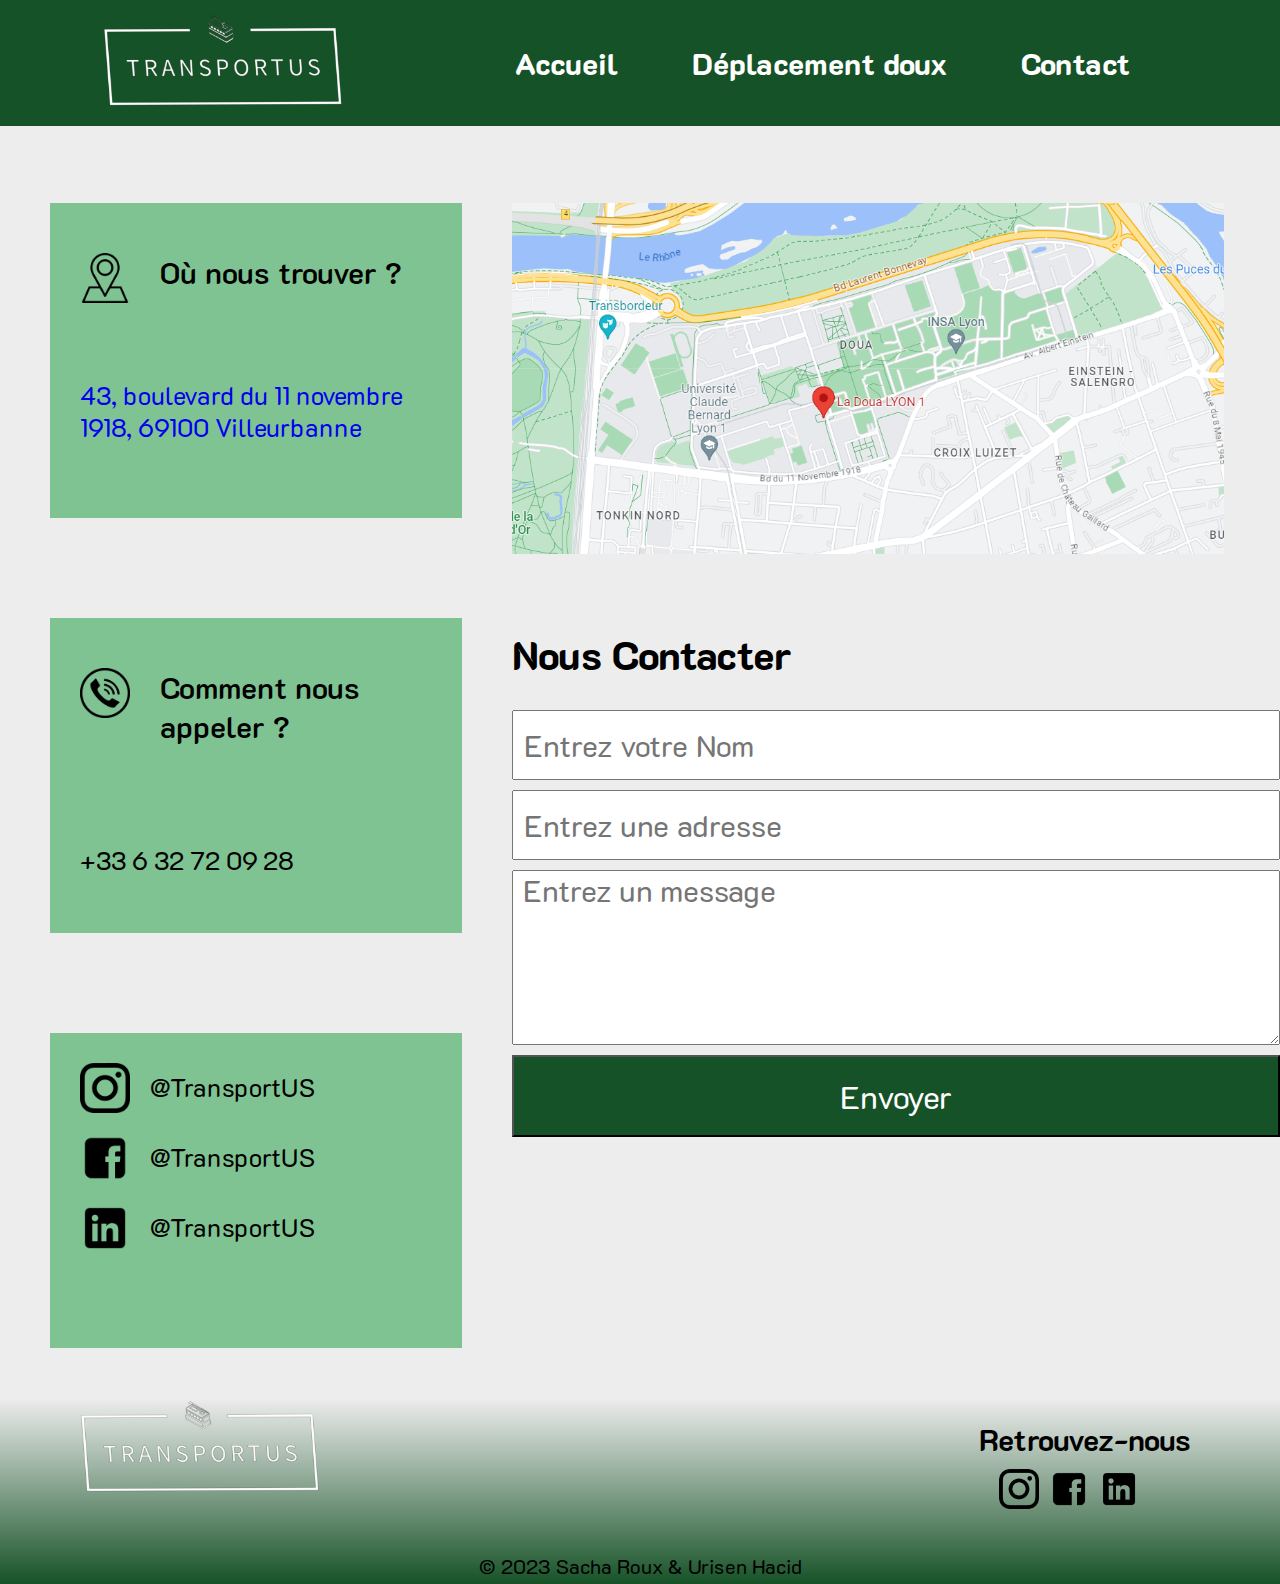
==== commit 056dcb16: "Optimisation du code en reliant les pages" ====
--- a/contact.html
+++ b/contact.html
@@ -44,13 +44,13 @@
             <div class="gaucheC">
                 <div class=" itemC item1C">
                     <img src="assets/logolocation.webp" alt="Localisation">
-                    <p class="texteC">Où nous trouver ?</p>
-                    <a class="petittexteC" href="https://www.google.com/maps/place/43+Bd+du+11+Novembre+1918,+69100+Villeurbanne/@45.7788727,4.8679611,17z/data=!3m1!4b1!4m6!3m5!1s0x47f4ea9faa779b65:0x144056f0ded89c51!8m2!3d45.7788727!4d4.8679611!16s%2Fg%2F11cslslk8s?entry=ttu">43, boulevard du 11 novembre 1918, 69100 Villeurbanne</a>
+                    <p class="texte02A">Où nous trouver ?</p>
+                    <a class="textevertA" href="https://www.google.com/maps/place/43+Bd+du+11+Novembre+1918,+69100+Villeurbanne/@45.7788727,4.8679611,17z/data=!3m1!4b1!4m6!3m5!1s0x47f4ea9faa779b65:0x144056f0ded89c51!8m2!3d45.7788727!4d4.8679611!16s%2Fg%2F11cslslk8s?entry=ttu">43, boulevard du 11 novembre 1918, 69100 Villeurbanne</a>
                 </div>
                 <div class="itemC item2C">
                     <img src="assets/logotéléphone.webp" alt="Téléphone">
-                    <p class="texteC">Comment nous appeler ?</p>
-                    <p class="petittexteC">+33 6 32 72 09 28</p>
+                    <p class="texte02A">Comment nous appeler ?</p>
+                    <p class="textevertA">+33 6 32 72 09 28</p>
                 </div>
                 <div class="itemC item3C">
                     <div class="reseauC">
@@ -72,7 +72,7 @@
                     <img src="assets/planDoua.webp" alt="Plan de la Doua">
                 </div>
                 <div class="formulaireC">
-                    <p>Nous Contacter</p>
+                    <p class="texte01A">Nous Contacter</p>
                     <form action="https://perso.liris.cnrs.fr/pierre-antoine.champin/enseignement/intro-web/_static/formproc/debug">
                         <input type="text" placeholder="Entrez votre Nom" name="Nom">
                         <input type="email" placeholder="Entrez une adresse" name="Mail">
--- a/CSS/index.css
+++ b/CSS/index.css
@@ -82,19 +82,78 @@
     justify-content: center;
 }
 
-.texte0A {
-    font-weight: 700;
-    font-size: 40px;
-}
-
-.texte01A {
+h1 {
+    font-weight: 800;
+    font-size: 75px;
+}
+
+.texte01A, p {
     font-weight: 600;
-    font-size: 34px;
+    font-size: 50px;
+    margin-top: 40px;
 }
 
 .texte02A {
     font-size: 30px;
     margin-top: 35px;
+    font-weight: 400;
+    text-align: center;
+}
+
+.itemC .texte02A {
+    display: grid;
+    margin-top: 0px;
+    font-weight: 600;
+    margin-left: 70px;
+    text-align: start;
+    grid-row: 1;
+    grid-column: 2;
+}
+
+.text .textesA{
+    flex-direction: column;
+    margin-top: 0px;
+}
+
+.textesA {
+    display: flex;
+    margin-left: 20px;
+    margin-top: -220px;
+    font-size: 17px;
+    padding-bottom: 50px;
+    z-index: 1;
+}
+
+.itemC .textesA {
+    display: grid;
+    margin-top: 0px;
+    grid-row: 2;
+    grid-column: 1/3;
+}
+.textevertA {
+    font-size: 25px;
+    text-decoration: none;
+}
+
+.texteA .textevertA {
+    width: 24vw;
+    text-align: center;
+    padding-top: 10px;
+    padding-left: 50px;
+    color: rgb(22, 82, 39);
+    font-weight: 600;
+    margin-bottom: 25px;
+}
+
+.itemC .textevertA {
+    display: grid;
+    grid-row: 2;
+    grid-column: 1/3;
+    font-weight: 400;
+}
+
+.textevertA:visited {
+    color: #000000;
 }
 
 .image0A {
@@ -116,13 +175,7 @@
     margin-left: 15px;
 }
 
-.textesA {
-    display: flex;
-    margin-top: -220px;
-    margin-left: 20px;
-    padding-bottom: 50px;
-    z-index: 1;
-}
+
 
 .texteA {
     box-shadow: 0px 1px 5px 0px #0000008c;
@@ -154,20 +207,12 @@
 
 }
 
-.textevertA {
-    width: 24vw;
-    padding-top: 10px;
-    padding-left: 50px;
-    color: rgb(22, 82, 39);
-    text-align: center;
-    font-size: 25px;
-    font-weight: 600;
-    margin-bottom: 25px;
-}
+
 
 .textenoirA {
     padding-left: 50px;
     padding-right: 5px;
+    font-size: 20px;
 }
 
 .ul2A {
@@ -213,6 +258,8 @@
 .copyright {
     text-align: center;
     padding-bottom: 5px;
+    font-size: 20px;
+    font-weight: 400;
 }
 
 .temp {
@@ -337,7 +384,7 @@
 
 .partie2 {
     margin-top: 100px;
-    background: url(itemvelov.png) no-repeat;
+    background: url(itemvelov.webp) no-repeat;
     background-size: 100vh;
     background-position: 100px;
     display: flex;
@@ -349,8 +396,9 @@
 .itemvert {
     background-color: rgb(22, 82, 39);
     color: white;
-    height: 20vh;
+    height: auto;
     padding: 20px;
+    padding-top: 0px;
     margin-left: 130px;
     margin-top: 300px;
     margin-right: 90px;
@@ -438,7 +486,7 @@
 
 .partie4 {
     margin-top: 50px;
-    background: url(itembus.png) no-repeat;
+    background: url(itembus.webp) no-repeat;
     background-size: 120vh;
     background-position-x: 400px;
     background-position-y: 0;
@@ -475,7 +523,7 @@
 .partie5 {
     margin-top: 50px;
     height: 140vh;
-    background: url(forme.png) no-repeat;
+    background: url(forme.webp) no-repeat;
     background-size: 180vh;
     background-position: center;
     display: flex;
@@ -789,7 +837,7 @@
     .partie5 {
         margin-top: 20px;
         height: 120vh;
-        background: url(forme.png) no-repeat;
+        background: url(forme.webp) no-repeat;
         background-size: 150vh;
         background-position: center;
         display: flex;
@@ -924,7 +972,9 @@
     main {
         background-color: rgb(237, 237, 237);
     }
-
+    .texteA .textevertA {
+        width: 80%;
+    }
     .itemA {
         margin-top: 60px;
         display: flex;
@@ -1239,7 +1289,7 @@
 
     .partie5 {
         height: 50vh;
-        background: url(forme.png) no-repeat;
+        background: url(forme.webp) no-repeat;
         background-size: 88vw;
         background-position: center;
         display: flex;
@@ -1697,7 +1747,7 @@
 
     .partie5 {
         height: 40vh;
-        background: url(forme.png) no-repeat;
+        background: url(forme.webp) no-repeat;
         background-size: 45vh;
         background-position: center;
         align-items: center;
@@ -1948,7 +1998,7 @@
 
     }
 
-    .texte0A {
+    .h1 {
         font-weight: 700;
         font-size: 40px;
     }
@@ -2158,7 +2208,7 @@
 
     .partie5 {
         height: 150vh;
-        background: url(forme.png) no-repeat;
+        background: url(forme.webp) no-repeat;
         background-size: 80vw;
         background-position: center;
         margin-top: 0vh;
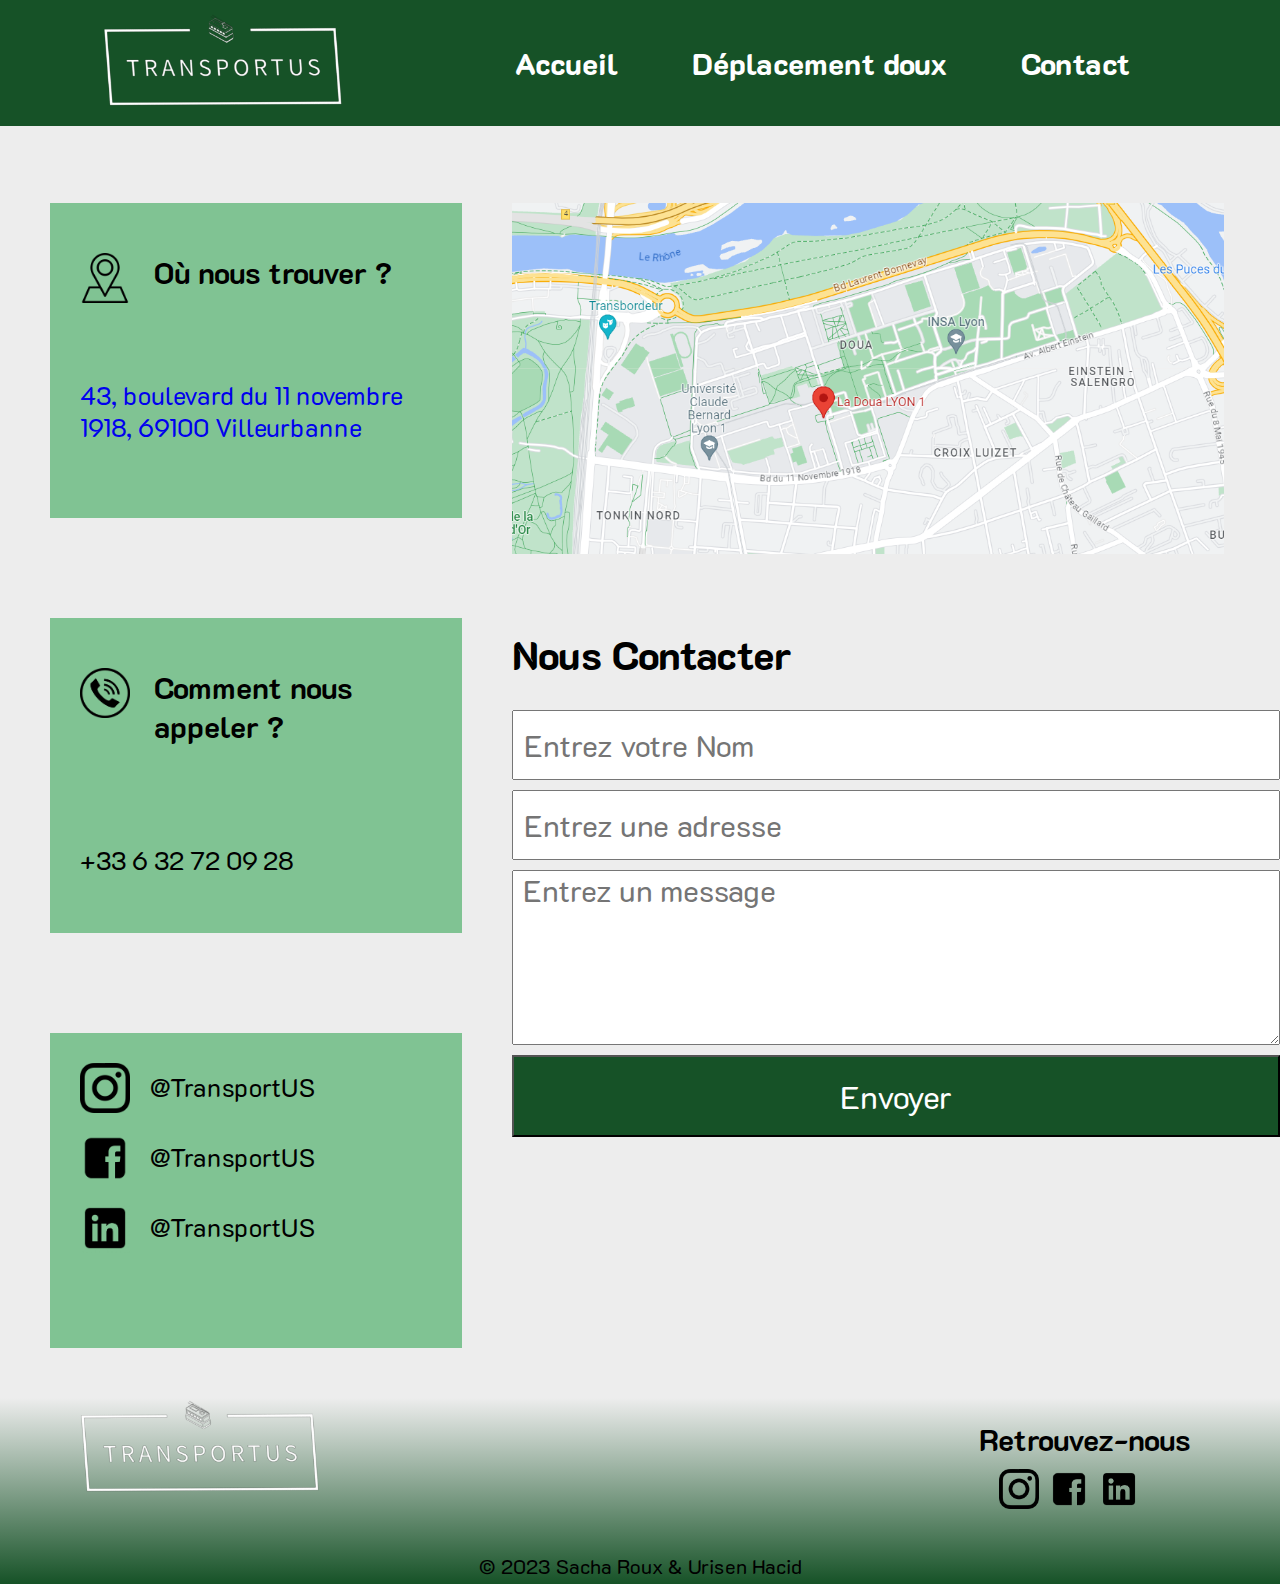
==== commit 258217f7: "Optimisation du format mobile" ====
--- a/contact.html
+++ b/contact.html
@@ -44,12 +44,12 @@
             <div class="gaucheC">
                 <div class=" itemC item1C">
                     <img src="assets/logolocation.webp" alt="Localisation">
-                    <p class="texte02A">Où nous trouver ?</p>
-                    <a class="textevertA" href="https://www.google.com/maps/place/43+Bd+du+11+Novembre+1918,+69100+Villeurbanne/@45.7788727,4.8679611,17z/data=!3m1!4b1!4m6!3m5!1s0x47f4ea9faa779b65:0x144056f0ded89c51!8m2!3d45.7788727!4d4.8679611!16s%2Fg%2F11cslslk8s?entry=ttu">43, boulevard du 11 novembre 1918, 69100 Villeurbanne</a>
+                    <h5>Où nous trouver ?</h5>
+                    <a class="textevertA " href="https://www.google.com/maps/place/43+Bd+du+11+Novembre+1918,+69100+Villeurbanne/@45.7788727,4.8679611,17z/data=!3m1!4b1!4m6!3m5!1s0x47f4ea9faa779b65:0x144056f0ded89c51!8m2!3d45.7788727!4d4.8679611!16s%2Fg%2F11cslslk8s?entry=ttu">43, boulevard du 11 novembre 1918, 69100 Villeurbanne</a>
                 </div>
                 <div class="itemC item2C">
                     <img src="assets/logotéléphone.webp" alt="Téléphone">
-                    <p class="texte02A">Comment nous appeler ?</p>
+                    <h5>Comment nous appeler ?</h5>
                     <p class="textevertA">+33 6 32 72 09 28</p>
                 </div>
                 <div class="itemC item3C">
--- a/CSS/index.css
+++ b/CSS/index.css
@@ -94,7 +94,7 @@
 }
 
 .texte02A {
-    font-size: 30px;
+    font-size: 25px;
     margin-top: 35px;
     font-weight: 400;
     text-align: center;
@@ -124,6 +124,16 @@
     z-index: 1;
 }
 
+h4 {
+    text-align: center;
+    font-size: 45px;
+    text-decoration: underline;
+}
+
+h5 {
+    margin-left: 5vw;
+    font-size: 30px;
+}
 .itemC .textesA {
     display: grid;
     margin-top: 0px;
@@ -375,11 +385,8 @@
 }
 
 .droite p {
-    text-align: left;
     margin-top: 30px;
-    margin-left: 40px;
     margin-right: 20px;
-    font-size: 26px;
 }
 
 .partie2 {
@@ -434,6 +441,7 @@
     color: black;
 }
 
+
 .petit2 {
     font-size: 26px;
     margin-top: 30px;
@@ -688,17 +696,21 @@
     cursor: pointer;
 }
 
-
-@media (max-width:1400px) and (min-width : 1001px) {
+.left{
+    text-align: left;
+    padding-left: 2vw;
+    padding-right: 5px;
+}
+@media (max-width:1200px) and (min-width : 1001px) {
+   
+    
+    .texte1 {
+        width: 80%;
+        margin-left: 10%;
+    }
 
     .icone {
-        width: 50%;
-        display: grid;
-        grid-template-columns: 1fr 1fr;
-        align-items: center;
-        justify-content: center;
-        text-align: center;
-        margin-top: 20px;
+       display: none;
     }
 
 
@@ -737,7 +749,7 @@
     .gauche li {
         margin-left: 50px;
         padding-bottom: 30px;
-        font-size: 30px;
+        
     }
 
     .droite {
@@ -1124,7 +1136,7 @@
     .gauche li {
         margin-left: 40px;
         padding-bottom: 30px;
-        font-size: 16px;
+        
     }
 
     .droite {
@@ -1503,7 +1515,32 @@
         display: block;
     }
 
-
+    h1 {
+        font-size: 30px;
+    }
+    h4 {
+        font-size: 17px;
+    }
+
+    h5 {
+        margin-left: 14vw;
+        font-size: 22px;
+    }
+    .texte01A {
+        font-size: 20px;
+        margin-top: 10px;
+    }
+    .partie4 a {
+        font-size: 25px;
+    }
+    .texte02A{
+        font-size: 15px;
+        margin-top: 10px;
+    }
+
+    .textevertA {
+        font-size: 20px;
+    }
     .itemA {
         margin-top: 60px;
         display: flex;
@@ -1525,10 +1562,14 @@
         justify-content: center;
         align-items: center;
         margin-top: -1410px;
+        font-size: 10px;
         margin-left: 0px;
         gap: 150px;
     }
-
+    .text li {
+        justify-content: start;
+        align-items: start;
+    }
     .texteA {
         width: 70vw;
         height: 300px;
@@ -1536,33 +1577,38 @@
     }
 
     .texteA li {
-        margin-top: 15px;
-        margin-left: 68px;
+        margin-top: 10px;
+        margin-left: 48px;
         margin-bottom: 5px;
         font-size: 11px;
 
     }
 
-    .textevertA {
+    .texteA .textevertA {
         display: block;
         text-align: center;
-        width: 60vw;
-        padding-left: 50px;
-        font-size: 20px;
+        width: 57vw;
+        padding-left: 0px;
+        margin-top: 5px;
+        margin-left: 25px;
+
     }
 
     .textenoirA {
+        margin-top: 10px;
         font-size: 12px;
+        padding-left: 30px;
     }
 
     .haut {
         display: flex;
+        background-size:120% 50vh;
         flex-direction: column;
     }
 
     .texte1 {
-        width: 90%;
-        margin: 5%;
+        width: 80%;
+        margin: 10%;
         text-shadow: 2px 2px 10px #000000;
     }
 
@@ -1604,17 +1650,16 @@
     .gauche h3 {
         font-size: 15px;
         padding-bottom: 15px;
-        padding-top: 20px;
+        padding-top: 10px;
     }
 
     .gauche li {
         margin-left: 27px;
         padding-bottom: 5%;
-        font-size: 8px;
     }
 
     .droite {
-        width: 50vw;
+        width: 70vw;
         padding-top: 10px;
     }
 
@@ -1624,7 +1669,6 @@
 
     .droite p {
         margin-top: 10px;
-        font-size: 9px;
         padding-bottom: 5px;
     }
 
@@ -1665,7 +1709,7 @@
     }
 
     .texte2 {
-        width: 50vw;
+        width: 70vw;
         height: auto;
         margin-top: 20px;
         padding-top: 10px;
@@ -1690,7 +1734,7 @@
     }
 
     .texte3 {
-        width: 50vw;
+        width: 70vw;
         height: auto;
         padding-bottom: 5px;
         font-size: 26px;
@@ -1728,7 +1772,7 @@
     }
 
     .texte4 {
-        width: 50vw;
+        width: 70vw;
         height: auto;
         margin-top: 50px;
         margin-right: 0px;
@@ -1901,6 +1945,7 @@
 
     .copyright {
         margin-top: 40px;
+        font-size: 15px;
     }
 
 }
@@ -2090,7 +2135,6 @@
 
     .gauche li {
         margin-left: 40px;
-        font-size: 16px;
     }
 
     .droite {
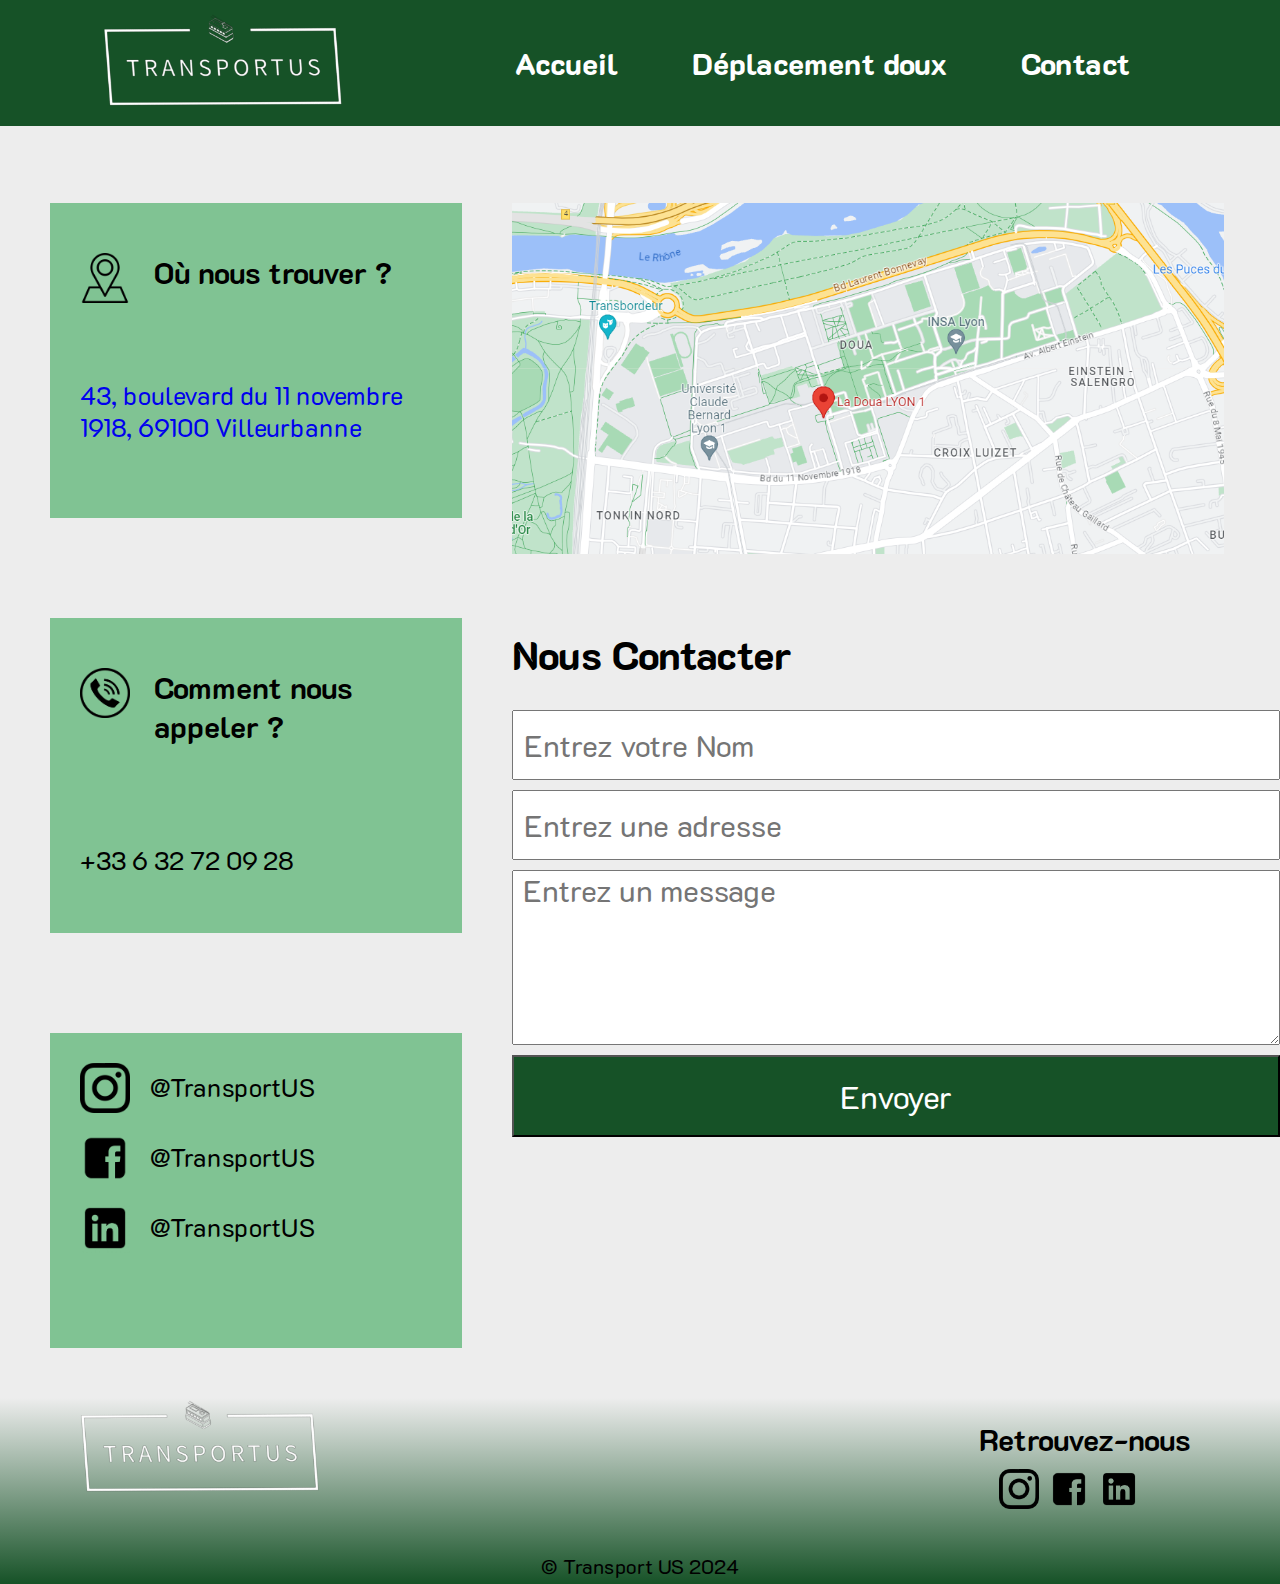
==== commit 65665c6a: "2024" ====
--- a/contact.html
+++ b/contact.html
@@ -4,7 +4,7 @@
     <link href="https://fonts.googleapis.com/css2?family=K2D&display=swap" rel="stylesheet">
     <link rel="stylesheet" href="CSS/index.css">
     <link href='https://unpkg.com/boxicons@2.1.4/css/boxicons.min.css' rel='stylesheet'>
-    <link rel="shortcut icon" href="assets/logo.webp" type="image/x-icon">
+    <link rel="shortcut icon" href="assets/logo.ico" type="image/x-icon">
     <meta charset="UTF-8">
     <meta name="viewport" content="width=device-width, initial-scale=1.0">
     <title>TransportUS</title>
@@ -63,7 +63,7 @@
                     </div>
                     <div class="reseauC">
                         <img src="assets/loloLinkedIn.webp" alt="LinkedIn">
-                        <a href="#">@TransportUS</a>
+                        <a href="https://www.linkedin.com/in/sacha-roux-6795a4296/">@TransportUS</a>
                     </div>
                 </div>
             </div>
@@ -89,9 +89,9 @@
         <div class="logo3">
             <a  href="#"><img src="assets/logoinstagram(2).webp" alt="Instagram"></a>
             <a  href="#"><img src="assets/logofacebook.webp" alt="Facebbok"></a>
-            <a  href="#"><img src="assets/loloLinkedIn.webp" alt="LinkedIn"></a>
+            <a  href="https://www.linkedin.com/in/sacha-roux-6795a4296/"><img src="assets/loloLinkedIn.webp" alt="LinkedIn"></a>
         </div>
-        <p class="copyright">© 2023 Sacha Roux & Urisen Hacid</p>  
+        <p class="copyright">© Transport US 2024</p>  
     </footer>
 </body>
 </html>--- a/CSS/index.css
+++ b/CSS/index.css
@@ -100,16 +100,6 @@
     text-align: center;
 }
 
-.itemC .texte02A {
-    display: grid;
-    margin-top: 0px;
-    font-weight: 600;
-    margin-left: 70px;
-    text-align: start;
-    grid-row: 1;
-    grid-column: 2;
-}
-
 .text .textesA{
     flex-direction: column;
     margin-top: 0px;
@@ -133,12 +123,6 @@
 h5 {
     margin-left: 5vw;
     font-size: 30px;
-}
-.itemC .textesA {
-    display: grid;
-    margin-top: 0px;
-    grid-row: 2;
-    grid-column: 1/3;
 }
 .textevertA {
     font-size: 25px;
@@ -229,48 +213,7 @@
     padding-top: 20px;
 }
 
-.footer {
-    bottom: 0;
-    width: 100%;
-    background: linear-gradient(to top, rgb(22, 82, 39), rgb(237, 237, 237));
-
-}
-
-.retrouvez {
-    display: flex;
-    justify-content: end;
-    margin-top: -80px;
-    margin-right: 7vw;
-    font-size: 30px;
-    font-weight: 700;
-    margin-bottom: 10px;
-}
-
-.logo2 {
-    margin-left: 6vw;
-}
-
-.logo3 img {
-    width: 40px;
-    text-align: right;
-
-
-}
-
-.logo3 {
-    display: flex;
-    flex-direction: row;
-    gap: 10px;
-    justify-content: end;
-    margin-right: 11vw;
-}
-
-.copyright {
-    text-align: center;
-    padding-bottom: 5px;
-    font-size: 20px;
-    font-weight: 400;
-}
+
 
 .temp {
     display: none;
@@ -291,19 +234,6 @@
     text-align: center;
     text-shadow: 2px 2px 10px #000000;
 
-}
-
-.titre {
-    font-size: 50px;
-}
-
-.petit {
-    margin-top: 20px;
-    font-size: 45px;
-}
-
-.petit p {
-    margin-bottom: 35px;
 }
 
 .icone {
@@ -344,10 +274,6 @@
     justify-content: center;
 }
 
-.gauche p {
-    width: 17vw;
-}
-
 .gauche img {
     width: 17vw;
     height: 17vw;
@@ -375,13 +301,6 @@
     width: 34vw;
     background-color: rgb(204, 203, 203);
     padding-top: 30px;
-}
-
-.droite a {
-    display: block;
-    text-align: center;
-    color: black;
-    font-size: 35px;
 }
 
 .droite p {
@@ -434,22 +353,6 @@
     padding-top: 30px;
 }
 
-.titre2 a {
-    display: block;
-    text-align: center;
-    font-size: 35px;
-    color: black;
-}
-
-
-.petit2 {
-    font-size: 26px;
-    margin-top: 30px;
-    margin-left: 40px;
-    margin-right: 20px;
-    line-height: 40px;
-}
-
 .partie3 {
     display: flex;
     flex-direction: row;
@@ -471,23 +374,6 @@
     padding-top: 30px;
 }
 
-.petit3 {
-    font-size: 26px;
-    margin-top: 30px;
-    margin-left: 40px;
-    margin-right: 20px;
-    line-height: 40px;
-}
-
-.titre3 a {
-    display: block;
-    text-align: center;
-    font-size: 35px;
-    color: black;
-
-
-}
-
 .item img {
     width: 40vw;
 }
@@ -513,21 +399,6 @@
     padding-top: 25px;
 }
 
-.titre4 a {
-    display: block;
-    text-align: center;
-    font-size: 35px;
-    color: black;
-}
-
-.petit4 {
-    font-size: 26px;
-    margin-top: 30px;
-    margin-left: 40px;
-    margin-right: 20px;
-    line-height: 40px;
-}
-
 .partie5 {
     margin-top: 50px;
     height: 140vh;
@@ -598,23 +469,6 @@
     grid-row: 1;
 }
 
-.texteC {
-    font-size: 30px;
-    font-weight: 600;
-    grid-column: 2;
-    grid-row: 1;
-    margin-left: 70px;
-    margin-top: 5px;
-}
-
-.petittexteC {
-    text-decoration: none;
-    color: black;
-    grid-row: 2;
-    grid-column: 1/3;
-    font-size: 25px;
-}
-
 .item1C a:hover {
     text-decoration: underline;
 }
@@ -701,9 +555,54 @@
     padding-left: 2vw;
     padding-right: 5px;
 }
+
+.footer {
+    bottom: 0;
+    width: 100%;
+    background: linear-gradient(to top, rgb(22, 82, 39), rgb(237, 237, 237));
+
+}
+
+.retrouvez {
+    display: flex;
+    justify-content: end;
+    margin-top: -80px;
+    margin-right: 7vw;
+    font-size: 30px;
+    font-weight: 700;
+    margin-bottom: 10px;
+}
+
+.logo2 {
+    margin-left: 6vw;
+}
+
+.logo3 img {
+    width: 40px;
+    text-align: right;
+
+
+}
+
+.logo3 {
+    display: flex;
+    flex-direction: row;
+    gap: 10px;
+    justify-content: end;
+    margin-right: 11vw;
+}
+
+.copyright {
+    text-align: center;
+    padding-bottom: 5px;
+    font-size: 20px;
+    font-weight: 400;
+}
 @media (max-width:1200px) and (min-width : 1001px) {
+   .haut {
+    background-size: 100% 100%;
+   }
    
-    
     .texte1 {
         width: 80%;
         margin-left: 10%;
@@ -713,7 +612,6 @@
        display: none;
     }
 
-
     .partie1 {
         display: flex;
         flex-direction: column;
@@ -722,7 +620,6 @@
         align-items: center;
         gap: 100px;
     }
-
 
     .gauche img {
         width: 30vw;
@@ -753,11 +650,10 @@
     }
 
     .droite {
-        width: 50vw;
+        width: 60vw;
         background-color: rgb(204, 203, 203);
         padding-top: 30px;
     }
-
 
     .partie2 {
         margin-top: 100px;
@@ -776,7 +672,7 @@
     .temp img {
         display: block;
         width: 65vw;
-        height: 120vh;
+        height: 80vh;
     }
 
     .itemvert {
@@ -787,16 +683,16 @@
         margin-top: 20px;
     }
 
-
     .texte2 {
         background-color: rgb(204, 203, 203);
-        width: 50vw;
+        width: 60vw;
         display: flex;
         flex-direction: column;
         font-size: 26px;
         margin-top: 50px;
         padding-top: 30px;
         margin-right: 0px;
+        height: auto;
     }
 
     .partie3 {
@@ -810,11 +706,12 @@
 
     .texte3 {
         background-color: rgb(204, 203, 203);
-        width: 50vw;
+        width: 60vw;
         padding-bottom: 5px;
         display: flex;
         flex-direction: column;
         font-size: 26px;
+        height: auto;
     }
 
     .item img {
@@ -833,12 +730,13 @@
 
     .partie4 .temp img {
         width: 75vw;
-        height: 120vh;
+        height: 80vh;
 
     }
 
     .texte4 {
-        width: 50vw;
+        width: 60vw;
+        height: auto;
         background-color: rgb(204, 203, 203);
         margin-top: 50px;
         padding-top: 25px;
@@ -848,9 +746,9 @@
 
     .partie5 {
         margin-top: 20px;
-        height: 120vh;
+        height: 70vh;
         background: url(forme.webp) no-repeat;
-        background-size: 150vh;
+        background-size: 100vw;
         background-position: center;
         display: flex;
         justify-content: center;
@@ -862,6 +760,7 @@
         text-align: center;
         border-collapse: collapse;
         padding: 20px;
+        height: 20vh;
     }
 
     .tarifs {
@@ -984,8 +883,16 @@
     main {
         background-color: rgb(237, 237, 237);
     }
+    h3 {
+        font-size: 15px;
+    }
+    h5 {
+        margin-left: 15vw;
+        font-size: 38px;
+    }
     .texteA .textevertA {
-        width: 80%;
+        width: 85%;
+        margin-left: 10px;
     }
     .itemA {
         margin-top: 60px;
@@ -999,10 +906,8 @@
 
     .itemA img {
         width: 80vw;
-        height: 200px;
-        z-index: 0;
-        margin-left: 15px;
-
+        height: 250px;
+        
     }
 
     .textesA {
@@ -1010,7 +915,7 @@
         flex-direction: column;
         justify-content: center;
         align-items: center;
-        margin-top: -1460px;
+        margin-top: -1570px;
         padding-bottom: 50px;
         z-index: 1;
         gap: 50px;
@@ -1020,24 +925,19 @@
         box-shadow: 0px 1px 5px 0px #0000008c;
         background: white;
         width: 70vw;
-        height: 350px;
+        height: 400px;
         margin-top: 200px;
         margin-left: 0px;
     }
 
     .textevertA {
-        display: block;
-        text-align: center;
-        width: 60vw;
-        padding-top: 10px;
-        padding-left: 50px;
-        color: rgb(22, 82, 39);
-
-        font-size: 25px;
-        font-weight: 600;
-        margin-bottom: 25px;
-    }
-
+        
+        font-size: 30px;
+        margin-top: 5px;
+    }
+    .ul2A {
+        margin-top: 10px;
+    }
     .footer {
         bottom: 0;
         height: 100%;
@@ -1077,6 +977,7 @@
     .haut {
         margin-top: 12vh;
         background: url(velovsae.jpg) no-repeat;
+        background-size: 100% 100%;
         width: 100%;
         display: flex;
         flex-direction: column;
@@ -1134,22 +1035,15 @@
     }
 
     .gauche li {
-        margin-left: 40px;
+        margin-left: 0px;
         padding-bottom: 30px;
-        
+        text-align: left;
     }
 
     .droite {
-        width: 50vw;
+        width: 70vw;
         background-color: rgb(204, 203, 203);
         padding-top: 20px;
-    }
-
-    .droite a {
-        display: block;
-        text-align: center;
-        color: black;
-        font-size: 20px;
     }
 
     .droite p {
@@ -1157,7 +1051,6 @@
         margin-top: 30px;
         margin-left: 40px;
         margin-right: 20px;
-        font-size: 15px;
         padding-bottom: 5px;
     }
 
@@ -1184,7 +1077,9 @@
         background-color: rgb(22, 82, 39);
         color: white;
         padding: 20px;
-        height: 135px;
+        padding-top: 0px;
+        padding-bottom: 40px;
+        height: auto;
         margin: 0px;
     }
 
@@ -1195,28 +1090,14 @@
 
     .texte2 {
         background-color: rgb(204, 203, 203);
-        width: 50vw;
+        width: 70vw;
         height: auto;
         display: flex;
         flex-direction: column;
         margin-top: 50px;
         padding-top: 20px;
         margin-right: 0px;
-    }
-
-    .titre2 a {
-        display: block;
-        text-align: center;
-        font-size: 20px;
-        color: black;
-    }
-
-    .petit2 {
-        font-size: 12px;
-        margin-top: 30px;
-        margin-left: 40px;
-        margin-right: 20px;
-        line-height: 20px;
+        padding-left: 40px;
     }
 
     .partie3 {
@@ -1230,7 +1111,7 @@
 
     .texte3 {
         background-color: rgb(204, 203, 203);
-        width: 50vw;
+        width: 70vw;
         height: auto;
         padding-bottom: 5px;
         display: flex;
@@ -1238,21 +1119,7 @@
         font-size: 26px;
         padding-top: 20px;
         margin-right: 0px;
-    }
-
-    .petit3 {
-        font-size: 12px;
-        margin-top: 30px;
-        margin-left: 40px;
-        margin-right: 20px;
-        line-height: 20px;
-    }
-
-    .titre3 a {
-        display: block;
-        text-align: center;
-        font-size: 20px;
-        color: black;
+        padding-left: 40px;
     }
 
     .item img {
@@ -1276,31 +1143,17 @@
     }
 
     .texte4 {
-        width: 50vw;
+        width: 70vw;
         height: auto;
         background-color: rgb(204, 203, 203);
         margin-top: 50px;
         padding-top: 20px;
         margin-right: 0px;
-    }
-
-    .titre4 a {
-        display: block;
-        text-align: center;
-        font-size: 20px;
-        color: black;
-    }
-
-    .petit4 {
-        font-size: 12px;
-        margin-top: 30px;
-        margin-left: 40px;
-        margin-right: 20px;
-        line-height: 20px;
+        padding-left: 40px;
     }
 
     .partie5 {
-        height: 50vh;
+        height: 55vh;
         background: url(forme.webp) no-repeat;
         background-size: 88vw;
         background-position: center;
@@ -1365,25 +1218,11 @@
         padding-top: 4vh;
         padding-right: 30px;
         width: 80vw;
-        height: 45vh;
+        height: 38vh;
     }
 
     .itemC img {
         height: 80px;
-    }
-
-    .texteC {
-        font-size: 40px;
-        font-weight: 600;
-        margin-left: 90px;
-        margin-top: 5px;
-    }
-
-    .petittexteC {
-        text-decoration: none;
-        color: black;
-        font-size: 38px;
-        line-height: 85px;
     }
 
     .reseauC {
@@ -1530,9 +1369,6 @@
         font-size: 20px;
         margin-top: 10px;
     }
-    .partie4 a {
-        font-size: 25px;
-    }
     .texte02A{
         font-size: 15px;
         margin-top: 10px;
@@ -1580,7 +1416,6 @@
         margin-top: 10px;
         margin-left: 48px;
         margin-bottom: 5px;
-        font-size: 11px;
 
     }
 
@@ -1612,14 +1447,6 @@
         text-shadow: 2px 2px 10px #000000;
     }
 
-    .titre {
-        font-size: 30px;
-    }
-
-    .petit {
-        font-size: 30px;
-    }
-
     .icone {
         display: none;
     }
@@ -1661,10 +1488,7 @@
     .droite {
         width: 70vw;
         padding-top: 10px;
-    }
-
-    .droite a {
-        font-size: 15px;
+        padding-left: 20px;
     }
 
     .droite p {
@@ -1713,17 +1537,8 @@
         height: auto;
         margin-top: 20px;
         padding-top: 10px;
+        padding-left: 20px;
         margin-right: 0px;
-    }
-
-    .titre2 a {
-        font-size: 15px;
-    }
-
-    .petit2 {
-        font-size: 9px;
-        margin-top: 10px;
-        line-height: 13px;
     }
 
     .partie3 {
@@ -1737,19 +1552,9 @@
         width: 70vw;
         height: auto;
         padding-bottom: 5px;
-        font-size: 26px;
+        padding-left: 20px;
         padding-top: 10px;
         margin-top: 0px;
-    }
-
-    .petit3 {
-        font-size: 9px;
-        margin-top: 10px;
-        line-height: 13px;
-    }
-
-    .titre3 a {
-        font-size: 15px;
     }
 
     .item img {
@@ -1774,19 +1579,10 @@
     .texte4 {
         width: 70vw;
         height: auto;
+        padding-left: 20px;
         margin-top: 50px;
         margin-right: 0px;
         padding-top: 10px;
-    }
-
-    .titre4 a {
-        font-size: 15px;
-    }
-
-    .petit4 {
-        font-size: 9px;
-        margin-top: 10px;
-        line-height: 13px;
     }
 
     .partie5 {
@@ -1848,16 +1644,6 @@
     .itemC img {
         height: 50px;
         padding-right: 10px;
-    }
-
-    .texteC {
-        font-size: 20px;
-    }
-
-    .petittexteC {
-        font-size: 18px;
-        line-height: 45px;
-
     }
 
     .item3C {
@@ -2043,11 +1829,6 @@
 
     }
 
-    .h1 {
-        font-weight: 700;
-        font-size: 40px;
-    }
-
     .itemA {
         display: flex;
         flex-direction: column;
@@ -2077,17 +1858,21 @@
 
     .texteA {
         width: 70vw;
-        height: 350px;
+        height: 370px;
         margin-left: 10px;
     }
 
     .textevertA {
         display: block;
+        font-size: 25px;
         text-align: center;
         width: 60vw;
-        color: rgb(22, 82, 39);
-    }
-
+    }
+    .textenoirA {
+        margin-top: 0px;
+        font-size: 18px;
+    }
+    
     .haut {
         display: flex;
         flex-direction: column;
@@ -2142,12 +1927,7 @@
         padding-top: 20px;
     }
 
-    .droite a {
-        font-size: 20px;
-    }
-
     .droite p {
-        font-size: 15px;
         padding-bottom: 5px;
     }
 
@@ -2186,15 +1966,6 @@
         padding-top: 20px;
     }
 
-    .titre2 a {
-        font-size: 20px;
-    }
-
-    .petit2 {
-        font-size: 12px;
-        line-height: 20px;
-    }
-
     .partie3 {
         display: flex;
         flex-direction: column;
@@ -2206,15 +1977,6 @@
         width: 50vw;
         padding-bottom: 5px;
         padding-top: 20px;
-    }
-
-    .petit3 {
-        font-size: 12px;
-        line-height: 20px;
-    }
-
-    .titre3 a {
-        font-size: 20px;
     }
 
     .item img {
@@ -2241,15 +2003,6 @@
         padding-top: 20px;
     }
 
-    .titre4 a {
-        font-size: 20px;
-    }
-
-    .petit4 {
-        font-size: 12px;
-        line-height: 20px;
-    }
-
     .partie5 {
         height: 150vh;
         background: url(forme.webp) no-repeat;
@@ -2300,15 +2053,6 @@
         height: 70px;
     }
 
-    .texteC {
-        font-size: 40px;
-    }
-
-    .petittexteC {
-        font-size: 35px;
-        line-height: 85px;
-    }
-
     .reseauC {
         margin-top: 30px;
         margin-right: 105px;
